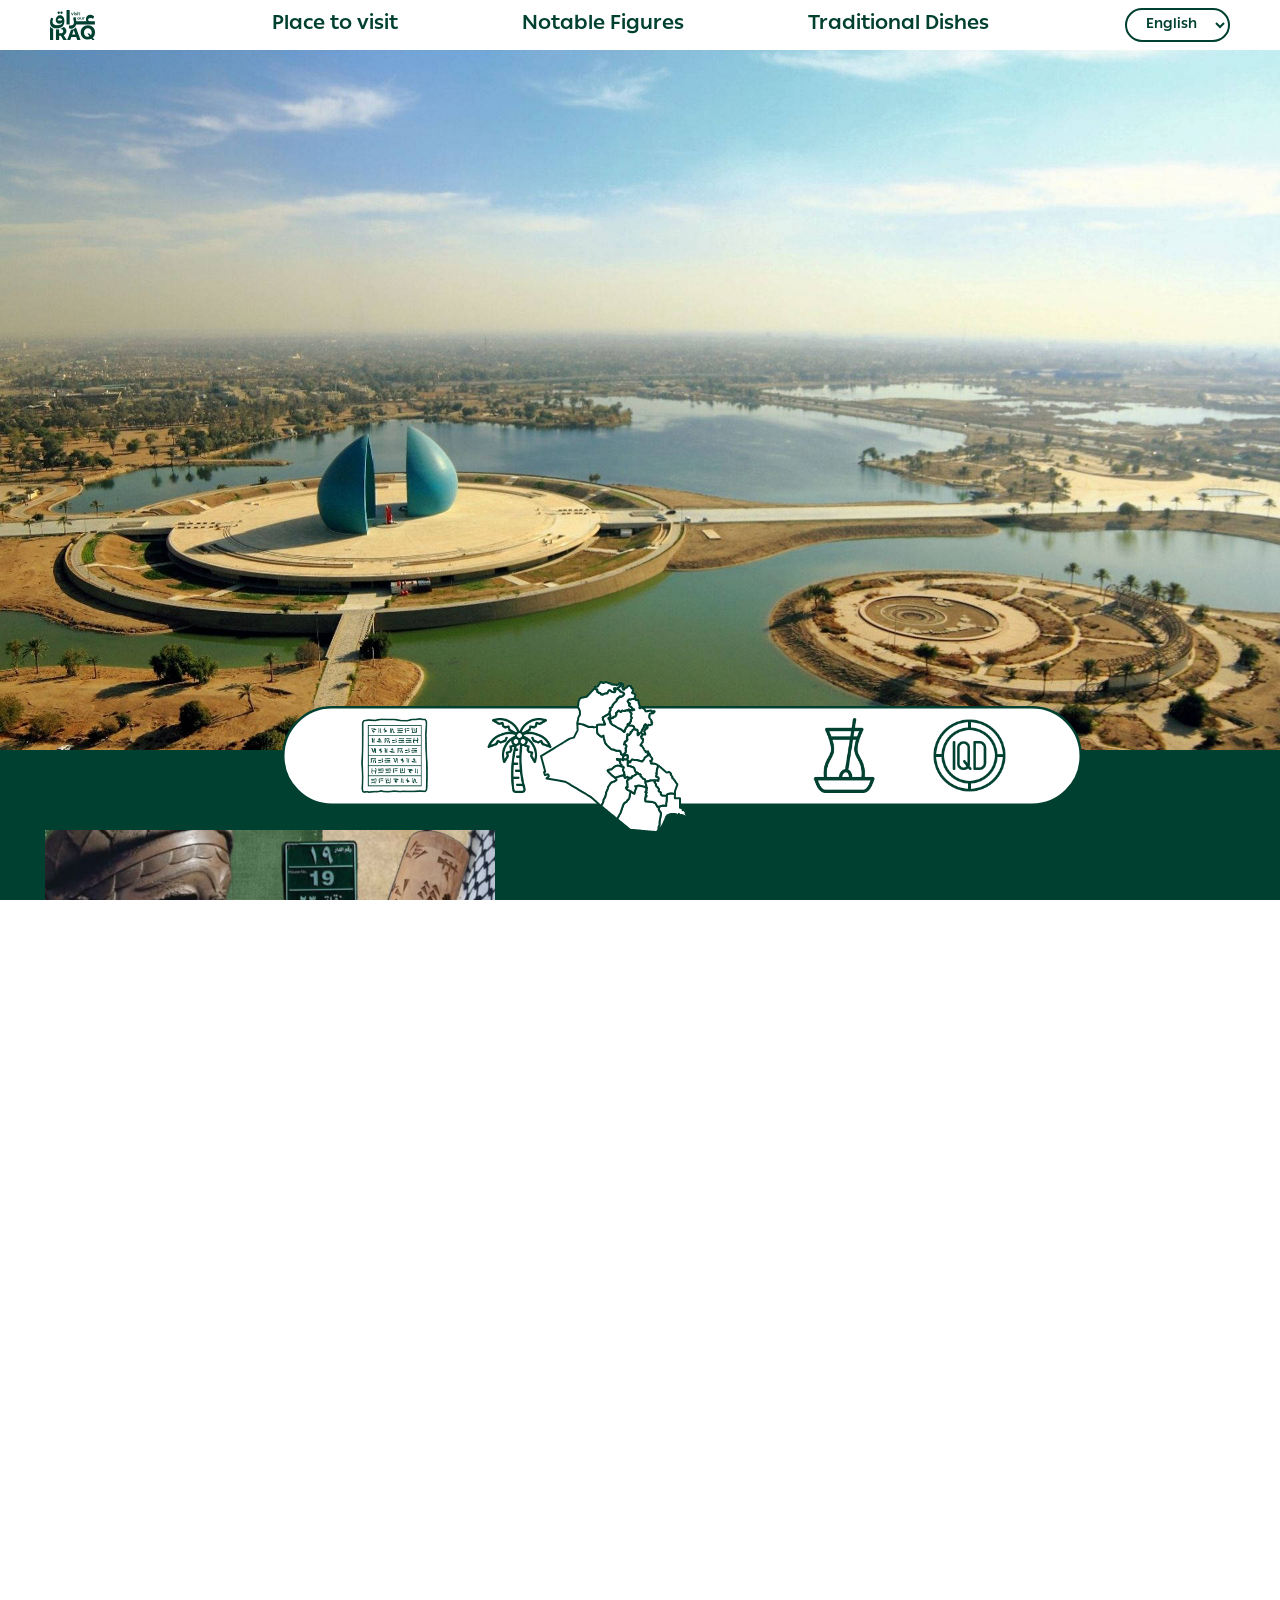
==== home/index.html @ 11cefa98 "finish figma project" ====
<!DOCTYPE html>
<html lang="en">
  <head>
    <meta charset="UTF-8">
    <meta http-equiv="X-UA-Compatible" content="IE-edge">
    <meta name="viewport" content="width=device-width, initial-scale=1.0">
    <title>Visit Iraq</title>
    <link rel="stylesheet" href="https://cdnjs.cloudflare.com/ajax/libs/font-awesome/6.4.2/css/all.min.css">
    <link rel="stylesheet" href="../menu/style/style.css">
    <link rel="stylesheet" href="../main/hfStyle.css">
    <style>
    header {
      background-color: #FFFFFF; 
    }
    header a {
      color: #004030;
    }
    header a:hover{
      color: #0c7259;
    }
    header #language-select {
      color: #004030;
      background-color: #FFFFFF;
      border-color: #004030;
    }
  </style>
  </head>
  <body>
    <main class="main">
      <div class="main-image">
        <img src="/Images/image1.png">
      </div>
      <div class="T-iraq">
        <svg width="800" height="100" viewBox="0 0 800 100" fill="none" xmlns="http://www.w3.org/2000/svg" xmlns:xlink="http://www.w3.org/1999/xlink">
        <rect x="1.25" y="1.25" width="797.5" height="97.5" rx="48.75" fill="white"/>
        <rect x="1.25" y="1.25" width="797.5" height="97.5" rx="48.75" stroke="#004030" stroke-width="2.5"/>
        <rect x="525" y="12" width="75" height="75" fill="url(#pattern0_1_134)"/>
        <rect x="650" y="12" width="75" height="75" fill="url(#pattern1_1_134)"/>
        <rect x="200" y="12" width="75" height="75" fill="url(#pattern2_1_134)"/>
        <rect x="75" y="12" width="75" height="75" fill="url(#pattern3_1_134)"/>
        <defs>
        <pattern id="pattern0_1_134" patternContentUnits="objectBoundingBox" width="1" height="1">
        <use xlink:href="#image0_1_134" transform="translate(0.09) scale(0.00195312)"/>
        </pattern>
        <pattern id="pattern1_1_134" patternContentUnits="objectBoundingBox" width="1" height="1">
        <use xlink:href="#image1_1_134" transform="translate(-0.0681818 -0.0681818) scale(0.00221946)"/>
        </pattern>
        <pattern id="pattern2_1_134" patternContentUnits="objectBoundingBox" width="1" height="1">
        <use xlink:href="#image2_1_134" transform="scale(0.00195312)"/>
        </pattern>
        <pattern id="pattern3_1_134" patternContentUnits="objectBoundingBox" width="1" height="1">
        <use xlink:href="#image3_1_134" transform="scale(0.00390625)"/>
        </pattern>
        <image id="image0_1_134" width="512" height="512" preserveAspectRatio="none" xlink:href="[data-uri]"/>
        <image id="image1_1_134" width="512" height="512" preserveAspectRatio="none" xlink:href="[data-uri]"/>
        <image id="image2_1_134" width="512" height="512" preserveAspectRatio="none" xlink:href="[data-uri]"/>
        <image id="image3_1_134" width="256" height="256" preserveAspectRatio="none" xlink:href="[data-uri]"/>
        </defs>
        </svg>
      </div>
      <div class="iraq-map">
        <svg width="150" height="152" viewBox="0 0 150 152" fill="none" xmlns="http://www.w3.org/2000/svg">
        <path d="M80.6521 2.17162L80.5862 2.43564L80.6356 2.53465L80.685 2.55115L80.718 2.58416L80.7509 2.66667L80.7674 2.69967L80.7839 2.71617L80.8168 2.73267L80.8498 2.74917L80.8827 2.78218L80.9321 2.79868L80.9486 2.84818V2.91419L80.8168 3.19472L80.7674 3.31023V3.39274V3.45875L80.7839 3.57426L80.8003 3.68977L80.8333 3.73927L80.8662 3.77228L80.9321 3.78878H81.0145L81.0474 3.80528L81.0803 3.83828L81.1133 4.0528V4.11881L81.0968 4.16831L80.9321 4.25082L80.7674 4.38284L80.6521 4.49835L80.4709 4.72937L80.4215 4.84488V4.91089L80.4874 5.0429L80.4545 5.10891L80.3721 5.15841L80.1909 5.24092L79.878 5.40594L79.7956 5.48845L79.565 5.80198L79.4992 5.90099L79.4168 5.9835L79.3015 6.066L79.0215 6.19802L78.9062 6.24752L78.8403 6.28053L78.8568 6.34653L78.8897 6.37954V6.42904L78.8239 6.46204L78.2639 6.69307L78.0003 6.84158L77.9015 6.92409L77.8521 7.0396L77.7862 7.23762L77.7368 7.33663L77.6544 7.40264L77.5391 7.43564L77.325 7.53465L77.0286 7.88118L76.5674 7.76567L76.1391 7.58416L75.085 7.40264L74.9203 7.35313L74.6403 7.20462L74.5744 7.18812L74.5085 7.17161L74.4591 7.18812L74.4097 7.23762L74.3438 7.30363L74.2944 7.36963L74.2285 7.51815L74.2121 7.58416V7.65016L74.1956 7.79868L74.1462 7.94719L74.0968 8.09571V8.16171V8.22772V8.29373L74.1462 8.37623V8.42574L74.1791 8.47524L74.2121 8.54125L74.3603 8.65676L74.4427 8.68977L74.525 8.72277H74.7391L74.8544 8.75577L74.9862 8.82178L75.2332 8.90429L75.3321 8.92079L75.4144 8.95379L75.4638 9.0198L75.4968 9.10231L75.5133 9.20132L75.5297 9.28382V9.38284L75.4968 9.46534L75.365 9.72937L75.2991 9.81188L75.2332 9.86138L75.1509 9.89439L75.1344 9.92739L75.1674 10.0429L75.1838 10.1089V10.1584V10.2079V10.2574L75.2003 10.3564V10.4059L75.2168 10.4719V10.571L75.2003 10.6865L75.1344 10.901L75.085 10.9505H75.0191L74.9697 10.9175L74.7227 10.835L74.5744 10.868L74.4756 10.9175L74.4262 10.9835L74.3932 11.0825V11.198L74.3768 11.2805L74.3438 11.363L74.2285 11.3795L74.0144 11.33L71.8403 10.736L71.3626 10.5049L71.0991 10.2574L70.6379 9.92739L70.4403 9.71287L70.1932 9.51485L69.9791 9.39934L69.4026 9.33333L69.1556 9.41584L68.9415 9.58085L68.8426 9.76237L68.3815 10.3234L67.9367 11.066L67.805 11.495L67.6567 11.8251L67.5909 12.1221L67.3767 12.2871L66.8662 12.5346L66.2567 12.6007L64.2967 12.8647L63.0614 13.5577L62.8802 13.5082L62.6661 13.5247L62.485 13.5577L62.3367 13.6568L62.2214 13.8878L62.0897 13.5908L62.0073 13.4752L61.9085 13.3762L61.6779 13.2607H61.5626L61.0355 13.5247H60.8708L60.772 13.3762L60.8049 13.2277L60.9532 13.1287L61.2826 12.9967L61.1508 12.8482L61.0355 12.8152L60.9202 12.7987L60.772 12.7327L60.5085 12.4851L60.0473 11.9736L59.9155 11.8746L59.7344 11.8416L59.6026 11.8746L59.5202 11.9571L59.4544 12.0396L59.372 12.0726H58.7461L58.4991 11.9406L58.3014 11.363L58.0379 11.1815L57.5767 10.934L57.2802 11.0495L57.1155 10.901L57.1814 10.703L57.5767 10.67L57.412 10.3564L57.2802 10.2244L57.2473 10.0429L57.3626 9.63036L57.1155 9.58085L57.099 9.26732L57.1649 8.88779V8.60726L56.8685 8.93729L56.6049 8.95379L56.3414 8.75577L55.7649 8.17821L55.5179 7.78218L55.3037 7.33663L55.2049 6.92409V6.64356L55.1061 6.42904L55.0073 6.24752L54.9084 6.0165L55.5673 5.93399L56.4402 5.65346L57.7249 5.43894L57.972 5.32343L58.0214 5.22442L58.2026 4.71287L60.0967 1.94059L60.1461 1.79208L60.1791 1.66007L60.1955 1.52805L60.2944 1.37954L60.3932 1.31353L61.1344 1H61.2661L61.4473 1.0165L61.5791 1.11551L61.6449 1.44554L61.7767 1.54455L63.0285 1.9571L63.6214 2.0396L64.2638 1.82508L64.6591 1.52805L65.2356 1.28053L65.8285 1.11551L66.3062 1.08251L66.5532 1.14852L68.5297 2.22112L68.645 2.25412L68.7603 2.27063L68.892 2.25412L69.0403 2.10561L69.172 2.0396L69.452 2.0066L69.6332 2.0396L70.0285 2.35313L70.2262 2.50165L70.8521 2.81518L71.5438 3.39274L71.7909 3.49175L71.9885 3.47525L72.3509 3.32673L72.5485 3.29373L72.7297 3.32673L72.8615 3.39274L73.125 3.60726L73.5203 3.75577L73.8827 3.80528L75.4144 3.70627L75.8097 3.73927L76.1721 3.82178L76.3203 3.93729L76.6333 4.25082L76.7486 4.31683L76.9462 4.26733L77.2097 3.9868L78.0168 3.83828L78.478 3.31023L78.9227 2.66667L79.4662 2.18812L80.158 2.07261L80.6521 2.17162Z" fill="white" stroke="#004030" stroke-width="2" stroke-linecap="round" stroke-linejoin="round"/>
        <path d="M80.6521 2.17145L80.9486 2.20445L82.398 2.81501L82.7274 3.04604L82.9745 3.29356L83.1557 3.62359L83.2874 4.05263L83.3533 4.46518L83.3698 4.7127L83.3533 4.89422L83.238 5.10874L83.0898 5.17475L82.9086 5.20775L82.711 5.32326L82.4639 5.65329L82.3321 6.03283V6.44537L82.4474 6.82491L83.0404 8.21105L83.1392 8.40907L83.271 8.52458L83.8969 8.67309L84.0945 8.65659L84.2263 8.52458L84.3745 8.21105L84.6051 7.79851L84.6545 7.50148L84.7863 7.30346L86.0545 6.87441L86.4498 6.65989L86.8286 6.36286L87.191 5.90082L87.7345 5.38927L88.311 4.96022L88.8051 4.7292L89.0851 4.7127L90.6663 4.94372L90.9628 5.09224L91.1439 5.42227L90.9463 5.96682V6.14834L91.0616 6.47837L91.1439 6.61039L91.2592 6.65989L91.3745 6.6929L91.4734 6.7754L91.5392 6.89092L91.6216 7.18795L91.6875 7.27045L91.8192 7.30346L92.1157 7.22095L92.264 7.20445L92.3628 7.27045L92.544 7.45197L92.8734 7.63349L92.9722 7.79851L92.9392 7.99653L92.7745 8.21105L92.6922 8.7061L92.7745 9.05263L92.9228 9.34966L92.9887 9.7787L92.9063 10.2242L92.7087 10.5708L92.1651 11.2308L92.0004 11.6929L92.1322 12.0229L92.4287 12.2209L92.8239 12.3035L93.2851 12.287L93.4993 12.32L93.6969 12.485L93.8287 12.65L93.9769 12.7655L94.1581 12.815L94.3557 12.8315L94.6028 12.9635L94.8334 13.2605L95.1957 13.9371L95.3604 14.3497L95.3275 14.6962L95.031 15.3728L94.8828 16.0163L94.8663 16.4124L94.8169 16.4454L94.6357 16.5279L94.5698 16.5774L94.5369 16.8744L94.751 17.1549L94.8004 17.2044L94.751 17.386L94.6687 17.5675L94.4545 17.881L94.2898 17.9965L94.0757 18.079L93.5487 18.046L92.9063 17.881H92.6098L92.2804 17.9635L91.4898 18.3596L90.831 18.5246L90.1557 18.6401L89.711 18.5081L89.4639 18.4751L89.151 18.5741L88.6898 18.9371L88.4098 19.2671L88.2451 19.5147L87.7345 19.9602V20.3563L87.8169 20.5708L88.6898 21.9074L88.8381 21.7259L88.9369 21.6599H89.0851L89.2333 21.7919L89.991 22.716L90.0734 22.848L90.1228 23.013L89.9745 23.1615L89.6286 23.3265L89.5133 23.4256L89.431 23.5741L89.3486 23.6896L89.2333 23.8216L88.9039 24.0691L88.9698 24.3166L89.0522 24.4817L90.5675 25.5708L90.9134 25.7193L91.0945 25.8348L91.2263 25.9503L92.3298 27.2869L92.8075 27.7325L93.1863 27.9965L94.2075 28.5081L94.3063 28.6236L94.3228 28.6896V28.7391V28.7721L94.2898 28.8216L94.2569 28.9371L94.2404 28.9866L94.1416 29.0526L94.0263 29.1021L93.8781 29.1186H93.5322L93.384 29.0691L93.3016 29.0196L93.2687 28.9866L93.2357 28.9536L93.2028 28.9371L93.1369 28.8546L93.0875 28.8216H93.0216L92.8569 28.8381L92.8075 28.8216L92.7087 28.7886H92.6592L92.544 28.8051L92.4945 28.8381L92.4781 28.8876L92.6428 29.1846L92.6592 29.2341L92.5769 29.3496L92.3463 29.4322L92.1981 29.5807L92.1651 29.5972L92.1157 29.5642L92.0828 29.4652V29.1846L92.0498 29.1351L92.0004 29.1021L91.951 29.0856H91.9016L91.8357 29.1351L91.7863 29.2011L91.7698 29.2506L91.7534 29.3826L91.7369 29.4487L91.6875 29.4817H91.6216L91.5063 29.3826L91.4404 29.3001L91.3745 29.2176L91.3087 29.2011L91.2263 29.1846L91.0945 29.2341L91.0122 29.2836L90.9298 29.3166H90.8475L90.7651 29.2341L90.6828 29.1186L90.6004 29.0856H90.4851L90.1228 29.2011L90.0404 29.2176L89.9581 29.2011L89.9086 29.1186V29.0691V29.0196V28.9701L89.8757 28.9371L89.8263 28.9041H89.7769L89.5957 29.0031H89.5463L89.4804 28.9536L89.4475 28.8876L89.3816 28.8546H89.3322L89.0522 28.9701L88.9698 28.8216V28.6401L88.9204 28.5741L88.871 28.5576L88.7063 28.6401L88.6404 28.6896L88.591 28.7556L88.5416 28.9041L88.4922 28.9866L88.3604 29.0856L88.278 29.1846L88.2122 29.2671L88.1298 29.3496L88.0804 29.3331L87.9157 29.2341L87.8498 29.2506L87.8004 29.3001L87.7839 29.3496L87.8004 29.4157L87.8169 29.4817L87.8333 29.5312L87.8004 29.6302H87.751L87.6851 29.5972L87.6028 29.4487L87.5369 29.3826L87.4216 29.3496L87.3392 29.3826L87.2075 29.4487L87.1416 29.4652L87.0922 29.4322L87.0428 29.3826L86.7133 29.2836L86.4004 29.4652H86.2686L86.071 29.4322L85.9722 29.4487L85.8898 29.5147L85.8239 29.5807L85.7416 29.6302L85.4616 29.7457L85.4122 29.7787L85.3298 29.9437L85.2804 29.9602L85.231 29.9437L85.1651 29.9107L84.9345 29.8777L84.8357 29.8447L84.6545 29.7457H84.6051L84.5227 29.8777L84.4404 29.9437L84.2263 30.0592L84.078 30.1087H83.9463L83.8639 30.0922L83.5839 29.9437L83.2545 29.8777L82.431 29.7292L82.1674 29.7787L81.8215 29.9107L81.6074 30.5048L81.4757 30.7688L81.3439 30.8678L81.0145 30.9173L80.4545 30.9503L78.8733 29.7952L78.5274 29.6797L78.2968 29.7127L78.1486 30.1252L77.0615 31.3133L76.1392 32.0889L76.0403 32.2539L76.0568 32.3694L76.1556 32.452L76.4851 32.8315L76.5674 32.9965L76.6333 33.178V33.376L76.5015 33.5411L76.3039 33.7226L76.0733 34.0196L75.9745 34.2341L75.8921 34.6962L75.7274 35.2407L75.5792 35.4388L75.4309 35.5048L75.1015 35.5378L74.6074 35.8348L74.1133 35.8843L73.7839 35.8678L73.5697 35.9668L73.4215 36.1648L73.2568 36.6929L73.125 36.9239L72.878 37.0559L72.5815 37.1054L71.9391 37.1384L71.7086 37.2044L71.4121 37.4685L71.2639 37.5015H71.0991L70.7862 37.4189L70.638 37.3364L69.9627 36.9074L70.078 36.8744L70.1274 36.8579L70.1603 36.8084L70.1768 36.7094L70.1933 36.4784L70.2591 36.2308L70.2756 36.1153V35.9338L70.2097 34.4982L70.1603 34.2176L70.045 34.0031L69.9462 33.9041L69.8803 33.8546L69.798 33.8381L69.7321 33.8051L69.6991 33.7556L69.6827 33.6896L69.7156 33.5741L69.7486 33.4256L69.6827 33.1945L69.6168 33.013L69.5344 32.8975L69.4685 32.815L69.4356 32.7655L69.4191 32.6995L69.4685 32.584L69.5015 32.5015L69.6003 31.9899L69.3533 31.4124L69.3368 31.2968L69.3203 31.1483L69.3862 30.9338L69.7156 30.1747L69.7815 30.0592L69.8803 30.0097H69.9791L70.0944 29.9767L70.2097 29.8612L70.3744 29.4982L70.5062 28.211V27.8645L70.4568 27.7325L70.2591 27.716L70.0121 27.683L69.8474 27.518L69.765 27.0559L69.8803 26.8579L71.8403 26.0493L72.005 25.8843L72.2027 25.5708L72.2521 25.4718L72.2686 25.3893L72.2521 25.0097V24.8942L72.285 24.7292L72.6144 24.1351L72.6474 24.0031L72.6803 23.8711L72.7627 23.7061L72.8121 23.6566L72.9439 23.6401L73.2239 23.4091L73.405 23.046L73.4874 22.8315L73.5697 22.716L74.0309 22.2704L74.1792 22.0889L74.3439 21.7919L74.4756 21.6269L74.5909 21.5114L74.9203 21.3629L75.1345 21.1153L75.2662 21.0493L75.5298 20.8678L75.7768 20.6533L76.4027 19.8942L76.6662 19.4487L76.7815 19.0691L76.7651 18.8051L76.7321 18.6236L76.6662 18.4586L76.6827 18.3926L76.7156 18.3431L76.7815 18.3266L76.9462 18.3596H77.0451L77.1604 18.3266L77.2756 18.2605L77.4239 18.145L77.4733 18.0625L77.4898 17.9635V17.881V17.815L77.4568 17.749L77.4239 17.683L77.3909 17.6005V17.419L77.4239 17.3365L77.4898 17.3035L77.8686 17.353L77.9674 17.3365L78.0992 17.2869L78.1651 17.1879L78.198 17.0724L78.1815 16.8414L78.198 16.7094L78.2474 16.6599L78.2804 16.6434L78.3298 16.6929L78.3792 16.7424L78.4286 16.8084L78.4945 16.8249L78.5933 16.7919L78.8074 16.6434L78.9062 16.4949L79.0545 16.3794L79.1204 16.2803L79.1533 16.2143L79.2192 16.0493L79.598 15.6203L79.7298 15.5048L79.8121 15.4718L79.8451 15.5048L79.8945 15.5213L79.9604 15.5048L79.9768 15.4718L79.9274 15.3728L79.911 15.3068V15.2077L79.9439 15.1747L79.9768 15.1912L80.0098 15.2407L80.0263 15.3068L80.0427 15.3563L80.0921 15.4058L80.158 15.4388L80.2239 15.4553L80.2898 15.4388L80.3721 15.4223L80.4545 15.4058H80.5204L80.5533 15.4223V15.4718L80.5368 15.5378L80.5039 15.6038L80.4874 15.6698L80.5039 15.7523L80.5533 15.8018L80.6521 15.8348L80.7015 15.8018L80.718 15.7358L80.7345 15.6698L80.751 15.5708L80.7839 15.5213L80.8498 15.5048H80.8992H80.9486L81.1133 15.4388L81.1792 15.4058H81.2616L81.3439 15.4388L81.4098 15.4718L81.4263 15.5048V15.5543L81.4427 15.6038L81.4921 15.6368L81.6568 15.6038L81.8545 15.4388L82.1016 15.2737L82.5133 14.9107L82.6286 14.8282L82.8921 14.7457L83.1227 14.3662L83.551 13.9866L84.0945 13.2605L84.1604 13.0955L84.1769 13.013L84.1604 12.9305L84.1274 12.881L84.0945 12.848H84.0616L84.0286 12.8645L83.9957 12.8975L83.9627 12.914L83.9133 12.8975L83.831 12.683L83.7816 12.5345L83.6169 12.386V12.287L83.6004 12.1384L83.5674 12.0559L83.4851 11.9734L83.3533 11.9074L83.1063 11.6929L81.6898 11.0823L81.5745 10.9998L81.5086 10.9173L81.4592 10.8183L81.3933 10.7688L81.3439 10.7523L80.8827 10.7028L80.751 10.6698L80.6851 10.6863L80.6192 10.7028L80.5039 10.7193L80.438 10.6698L80.3227 10.4718L80.3062 10.4223L80.3227 10.3728L80.3392 10.2903V10.2077L80.2404 10.0592L80.1745 10.0097L80.1086 9.99322H80.0592L79.8121 10.0097L79.7792 9.97672V9.94372L79.8121 9.91072L79.878 9.89422L79.911 9.86121L79.9274 9.81171L79.8615 9.69619L79.8121 9.59719L79.7957 9.51468L79.7133 9.39917L79.631 9.31666L79.4333 9.21765L79.2192 9.05263L78.9227 8.87111L78.5933 8.54108L78.5109 8.47507L78.4286 8.45857L78.3298 8.47507L77.9839 8.39257L77.0286 7.88101L77.3251 7.53448L77.5392 7.43547L77.6545 7.40247L77.7368 7.33646L77.7862 7.23745L77.8521 7.03943L77.9015 6.92392L78.0004 6.84141L78.2639 6.6929L78.8239 6.46187L78.8898 6.42887V6.37937L78.8568 6.34636L78.8404 6.28036L78.9062 6.24735L79.0215 6.19785L79.3015 6.06583L79.4168 5.98333L79.4992 5.90082L79.5651 5.80181L79.7957 5.48828L79.878 5.40577L80.191 5.24075L80.3721 5.15824L80.4545 5.10874L80.4874 5.04273L80.4215 4.91072V4.84471L80.471 4.7292L80.6521 4.49818L80.7674 4.38267L80.9321 4.25065L81.0968 4.16815L81.1133 4.11864V4.05263L81.0804 3.83811L81.0474 3.80511L81.0145 3.78861H80.9321L80.8663 3.77211L80.8333 3.7391L80.8004 3.6896L80.7839 3.57409L80.7674 3.45858V3.39257V3.31006L80.8168 3.19455L80.9486 2.91402V2.84802L80.9321 2.79851L80.8827 2.78201L80.8498 2.74901L80.8168 2.7325L80.7839 2.716L80.7674 2.6995L80.751 2.6665L80.718 2.58399L80.6851 2.55099L80.6357 2.53448L80.5862 2.43547L80.6521 2.17145Z" fill="white" stroke="#004030" stroke-width="2" stroke-linecap="round" stroke-linejoin="round"/>
        <path d="M118.156 149.96V149.944L118.238 149.515L118.568 146.033L118.683 145.587L118.864 145.191L119.424 144.218L119.473 143.772L119.49 141.561L119.688 139.812L120.906 133.228V132.733L120.873 132.271L120.775 131.924L120.643 131.594L119.16 129.432L118.979 129.003L118.848 128.508L118.6 126.891L118.353 125.802L123.262 124.449L123.542 124.465L125.633 124.845L126.078 124.762L126.177 124.267L126.095 122.997L126.111 122.601L126.21 122.106L126.589 120.109L126.786 116.462L126.655 114.993L126.819 113.921L127.099 113.475L127.412 113.211L127.923 112.964L130.015 112.419L130.69 112.37L132.848 112.584L134.923 113.112H134.939L134.873 117.37H139.815L139.979 117.469L140.029 117.7L139.979 126.148L139.996 126.676L141.594 126.908L141.758 126.974L141.923 127.073L142.17 127.337L142.368 127.683L142.499 128.063L142.615 128.838L142.697 129.003L142.812 129.135L142.977 129.201L143.158 129.234L143.339 129.218L143.883 129.135H144.081L144.262 129.201L144.394 129.317L144.706 129.828L145.184 130.389L145.777 130.934L145.876 131.066L145.942 131.247L145.975 131.445L145.942 131.627L145.826 131.775L145.678 131.908L145.563 132.056L145.53 132.238L145.563 132.37L145.744 132.766L146.057 133.112L146.139 133.294L146.172 133.327L146.452 134.185L146.485 134.416L146.617 134.746L146.683 134.861L146.782 134.96L146.996 135.125L147.21 135.274L147.688 135.406L147.786 135.455V135.538H148.149L148.215 135.703L148.034 135.917L147.638 136.016L145.991 135.851L144.838 135.455L144.311 135.043L143.784 134.878L142.944 134.35L142.285 134.119L141.594 133.987H140.951L140.375 134.135L139.337 134.713L139.222 134.251L139.172 133.723L139.074 133.244L138.826 132.914L139.008 133.475L139.024 133.69L138.991 133.921L138.925 134.135L138.909 134.317L139.024 134.465V134.878L135.763 133.228L134.89 133.063H131.003L130.146 133.178L127.725 134.185L126.935 134.713L126.424 135.455L125.139 138.739L124.579 139.779L124.513 140.026L124.448 140.538L124.415 140.719L124.118 141.363L122.998 143.244L122.553 144.416L122.323 144.762L121.368 145.818L120.412 147.419L118.156 149.96Z" fill="white" stroke="#004030" stroke-width="2" stroke-linecap="round" stroke-linejoin="round"/>
        <path d="M76.979 138.013L77.1602 137.683L80.4708 131.875L83.172 124.036L83.7155 122.964L84.3249 122.155L84.572 121.924L85.3132 121.38L86.219 120.984L86.3179 120.917L87.059 119.762L87.6355 119.069L88.3438 118.442L89.052 117.155L89.4144 116.314L90.5508 110.109L93.1203 112.007L94.3391 112.65L94.652 110.818L95.5909 108.228L96.0685 107.304L96.2991 106.677L96.3156 106.413L95.9861 106.248L95.8873 106.083L95.8214 105.868L95.7226 105.719L95.6238 105.653L95.3603 105.554L95.212 105.472L95.0308 105.29L95.3932 105.257L97.8144 104.663L97.9791 104.399L99.0497 104.432L102.723 105.158L105.391 106.033H106.033L106.363 105.918L106.478 105.785L106.956 106.33L107.038 106.594L107.021 106.677V106.924L107.038 107.172L107.021 107.287L106.989 107.386L106.939 107.403L106.873 107.386L106.725 107.271L106.643 107.221L106.56 107.188L106.461 107.254L106.396 107.386L106.297 107.766V107.931L106.363 108.03L106.429 108.063L106.527 108.079L106.61 108.195L106.692 108.409L106.791 108.937L106.807 109.185L106.758 109.383L105.72 110.686L105.556 111.017L105.589 111.264L106.017 111.33L106.84 111.363L105.984 113.426L105.803 113.987L105.852 114.185L106.132 114.3L106.198 114.366L106.379 114.498L106.494 114.564L106.577 114.614L106.626 114.779L106.61 115.092L106.527 115.637L106.429 115.818L106.231 115.851L105.934 115.736L105.704 115.769L105.589 116L105.523 116.446L105.44 116.776L105.374 117.304L105.292 117.683L105.49 120.142L112.885 121.099L115.29 121.957L116.673 124.251L117.299 125.538L117.464 125.769L117.662 125.917H117.859L118.353 125.802L118.6 126.891L118.847 128.508L118.979 129.003L119.16 129.432L120.643 131.594L120.774 131.924L120.873 132.271L120.906 132.733V133.228L119.687 139.812L119.49 141.561L119.473 143.772L119.424 144.218L118.864 145.191L118.683 145.587L118.567 146.033L118.238 149.515L118.156 149.944V149.96L117.727 150.439L117.052 150.587L116.41 150.719L116.146 150.785L115.751 150.868L115.092 151L113.494 150.868L112.358 150.752L111.205 150.653L110.069 150.554L108.916 150.439L107.384 150.307L105.836 150.175L104.287 150.026L102.756 149.894L101.207 149.746L99.6591 149.614L98.1273 149.465L96.5791 149.333L95.3767 149.218L94.1908 149.102L92.9885 149.003L91.7861 148.888L90.4191 148.772L90.3202 148.723L90.2214 148.69L90.1226 148.657L90.0238 148.607L88.8708 147.683L87.4379 146.512L86.0049 145.356L84.572 144.185L83.139 143.03L81.4096 141.627L79.6967 140.224L77.9672 138.822L76.979 138.013Z" fill="white" stroke="#004030" stroke-width="2" stroke-linecap="round" stroke-linejoin="round"/>
        <path d="M94.8005 17.2045L95.0476 17.4025L95.2452 17.6171V17.8811L95.3441 18.0296L95.4758 18.1616L95.5911 18.3431L95.6735 18.5907L95.6899 18.7722L95.7558 18.9372L95.9205 19.1352L96.3323 19.3332L96.777 19.3002L97.617 18.9537L97.9958 18.9867L98.2594 19.3167L98.4241 19.7953L98.49 20.2243L98.5229 21.0329L98.6382 21.3629L98.9182 21.726L98.5559 21.957L98.6382 22.188L98.9182 22.4025L99.1323 22.6171L99.2147 22.9801L99.1653 23.8382L99.2476 24.2342L99.7088 24.8448L99.9064 25.2243L99.8406 25.5874L99.6594 25.8844L99.4782 26.2639L99.3794 26.66L99.4782 26.957H99.4947L99.7582 27.2375L100.071 27.287L100.401 27.1715L100.714 26.957L100.977 26.8745L101.488 26.627H101.883L102.212 26.7425L102.789 26.957L103.349 27.4851L103.546 27.6006L103.942 27.6831L104.403 28.0956L105.095 29.0857L105.474 30.0428L105.655 30.2903L105.935 30.3728L106.495 30.1913L106.676 30.2243L106.906 30.3893L107.219 30.3728L107.516 30.2243L107.878 29.9108L108.026 29.9273L108.191 29.9768L108.339 29.9933L108.834 29.8283L109.789 29.8613L110.085 29.7623L110.382 29.5973L110.612 29.4983L110.859 29.5148L111.337 29.6963L111.436 29.7128L111.518 29.7788L111.584 30.1583L111.65 30.2738L111.749 30.3893L111.864 30.4883L112.177 30.6204L112.49 30.6039L113.132 30.4718L113.412 30.3563L113.676 30.1748L113.939 30.0428L114.269 30.0758L114.516 30.2573L114.631 30.5049L114.598 30.8019L114.417 31.0989L114.187 31.3134L113.725 31.6105L113.528 31.9075L113.281 32.1385L112.968 32.1715L112.391 32.1385L111.634 32.5511L111.321 32.6171L110.266 32.5841L109.954 32.6996L109.772 32.8976L109.641 33.1946L109.591 33.5247V33.8382L109.739 34.5478L109.69 34.7953L109.245 34.6633H109.163L109.097 34.6798L109.229 35.0593L109.394 35.4058L109.459 35.4883L109.476 35.5544L109.459 35.6369L109.394 35.7029L109.278 35.8019L109.196 35.9174L109.163 36.0659V36.2474L109.361 36.7755L110.332 38.3266L111.156 39.0692L111.518 39.4982L111.634 40.0428L111.601 40.1088L111.518 40.2903L111.337 40.5213L111.189 40.7524L111.238 41.0494L111.452 41.1979L112.029 41.1814L112.259 41.3794L112.194 41.858L111.881 42.419L111.666 42.9471L111.979 43.3101L111.864 43.5246L111.699 43.6237L111.518 43.6567L111.139 43.7887L110.859 43.7062L110.711 43.7227L110.299 43.9702L110.085 44.1847L109.855 44.2507L109.394 44.0527L109.196 44.0692L109.048 44.0032L108.735 43.7887L108.504 43.7062L108.405 43.7557L108.191 44.1022L108.175 44.1847L108.224 44.4157L108.191 44.4982L108.109 44.5477L107.895 44.5643L107.796 44.5973L107.631 44.7623L107.565 44.9768L107.549 45.2243L107.598 45.4718L107.73 45.9504L107.697 46.2969L107.565 46.627L107.45 47.0725L107.219 47.386L106.824 47.2375L106.643 47.155L106.544 46.9405L106.396 45.2573L106.429 45.1253L106.462 45.0923L106.495 45.1088L106.61 45.0923L106.676 45.1088L106.742 45.1253L106.808 45.1418H106.874L106.939 45.1253L107.005 45.0923L107.055 45.0758L106.89 44.8118L105.852 43.7062L105.77 43.5742L105.704 43.5081L105.589 43.3926L105.49 43.3431H105.391L105.309 43.3926L105.177 43.5411L105.144 43.6402V43.7557L105.078 43.8547L104.996 43.9702L104.831 44.1682L104.765 44.2837L104.699 44.4322L104.65 44.4982L104.535 44.5643L104.502 44.5808L104.452 44.6303L104.419 44.6468L104.386 44.6303V44.5973V44.5477L104.37 44.4982L104.337 44.4652L104.288 44.4817L104.238 44.5477L104.139 44.7128L104.106 44.8118L104.123 44.9603L104.156 45.0098H104.189L104.238 44.9933L104.271 44.9768L104.304 45.0098L104.288 45.0758L104.222 45.2078L104.09 45.2903L104.024 45.3728L103.975 45.6204L103.826 45.7524L103.859 45.8679L103.909 45.8844L104.057 45.9009H104.106L104.156 45.9339L104.172 45.9669V45.9999V46.0494V46.0989L104.139 46.2144L104.057 46.3794L103.711 46.9405L103.596 47.1055L103.201 47.4685H103.151L103.102 47.452L103.052 47.4685L103.019 47.5015L103.003 47.6006L102.986 47.6831L102.921 47.7986L102.772 47.9636L102.657 48.2441L102.608 48.4586L102.476 48.8052L102.459 48.8712L102.426 48.9372L102.328 48.9702L102.262 49.0362L102.196 49.1352L101.998 49.6468L101.834 49.9438L101.768 50.0758L101.735 50.1748V50.2408L101.718 50.3068V50.3728V50.4388L101.735 50.4883L101.751 50.5378L101.735 50.5873L101.702 50.7194L101.669 50.8184L101.488 51.1154L101.438 51.2804V51.3464L101.422 51.3794L101.356 51.4784L101.241 51.5774L100.961 51.726L100.812 51.792L100.681 51.825H100.582L100.434 51.858H100.384H100.269L100.071 52.023L98.4241 54.0032L97.93 54.3002L97.897 54.0197L97.8641 53.9372L97.8311 53.8712H97.7653H97.7158L97.6664 53.8547L97.5511 53.8217L97.5017 53.7887L97.4688 53.7062V53.6236L97.5676 53.4256L97.617 53.3101L97.6335 53.1946L97.65 53.0956L97.6335 53.0131L97.5347 52.7326L97.5182 52.6171V52.518L97.5347 52.4355L97.5841 52.353L97.7817 52.122L97.8476 52.023L97.8805 51.9405V51.8745L97.7158 51.3959L97.617 50.9834V50.8514L97.6005 50.7689L97.617 50.6864V50.5708L97.5511 50.1583L97.5017 49.5147L97.4523 49.3332L97.337 49.1517L97.2217 49.0032L97.0076 48.8217L96.8594 48.7392L96.6782 48.6897L96.3488 48.6402L96.1841 48.6567L96.0523 48.7062L95.6899 48.9042L95.6076 48.9372L95.5088 48.9207L95.4099 48.8382L95.2617 48.6402L94.9488 48.3266L94.1582 47.7986L94.1088 46.4949L94.1582 46.2474L94.1746 46.1649L94.1582 46.0989L94.1252 46.0164L93.9441 45.7854L92.6429 44.8778L92.0829 44.7788L90.4358 44.7128L90.1723 44.7953L89.8429 44.7128L89.5958 44.5973L88.0805 42.9801L88.7393 42.419L89.9087 42.056L90.0735 41.891L90.1229 41.7425L90.0076 41.4784L89.9911 41.3464V41.1979L90.057 41.0164L90.2052 40.7854L90.3864 40.6699L90.5346 40.5874L90.6499 40.5544L90.6993 40.4718L90.7323 40.3563L90.7817 40.1088L90.9464 39.7128L91.0123 39.4322L90.9464 39.1517L90.8476 38.8382L90.8146 38.5742L90.9299 38.2111L91.4735 37.4685L91.6217 37.155L91.704 36.891L91.6876 36.6765L91.4076 36.2804L91.0782 35.9174L90.9793 35.7359L90.9464 35.5544L90.9958 35.0098L91.0452 34.3497L91.0946 34.1352L91.1276 33.6567L91.1935 33.4586L91.457 33.0131L91.4405 32.6996L91.3088 32.32L90.617 31.7095L90.2711 31.2309L89.8923 30.8184L89.0523 28.9702L89.3323 28.8547H89.3817L89.4476 28.8877L89.4805 28.9537L89.5464 29.0032H89.5958L89.777 28.9042H89.8264L89.8758 28.9372L89.9087 28.9702V29.0197V29.0692V29.1187L89.9582 29.2012L90.0405 29.2177L90.1229 29.2012L90.4852 29.0857H90.6005L90.6829 29.1187L90.7652 29.2342L90.8476 29.3167H90.9299L91.0123 29.2837L91.0946 29.2342L91.2264 29.1847L91.3088 29.2012L91.3746 29.2177L91.4405 29.3002L91.5064 29.3827L91.6217 29.4818H91.6876L91.737 29.4487L91.7535 29.3827L91.7699 29.2507L91.7864 29.2012L91.8358 29.1352L91.9017 29.0857H91.9511L92.0005 29.1022L92.0499 29.1352L92.0829 29.1847V29.4652L92.1158 29.5643L92.1652 29.5973L92.1982 29.5808L92.3464 29.4322L92.577 29.3497L92.6593 29.2342L92.6429 29.1847L92.4782 28.8877L92.4946 28.8382L92.5441 28.8052L92.6593 28.7887H92.7088L92.8076 28.8217L92.857 28.8382L93.0217 28.8217H93.0876L93.137 28.8547L93.2029 28.9372L93.2358 28.9537L93.2688 28.9867L93.3017 29.0197L93.3841 29.0692L93.5323 29.1187H93.8782L94.0264 29.1022L94.1417 29.0527L94.2405 28.9867L94.257 28.9372L94.2899 28.8217L94.3229 28.7722V28.7392V28.6897L94.3064 28.6237L94.2076 28.5082L93.1864 27.9966L92.8076 27.7326L92.3299 27.287L91.2264 25.9504L91.0946 25.8349L90.9135 25.7194L90.5676 25.5709L89.0523 24.4818L88.9699 24.3167L88.904 24.0692L89.2334 23.8217L89.3487 23.6897L89.4311 23.5742L89.5134 23.4256L89.6287 23.3266L89.9746 23.1616L90.1229 23.0131L90.0735 22.8481L89.9911 22.7161L89.2334 21.792L89.0852 21.66H88.937L88.8382 21.726L88.6899 21.9075L87.817 20.5709L87.7346 20.3563V19.9603L88.2452 19.5148L88.4099 19.2672L88.6899 18.9372L89.1511 18.5742L89.464 18.4752L89.7111 18.5082L90.1558 18.6402L90.8311 18.5247L91.4899 18.3596L92.2805 17.9636L92.6099 17.8811H92.9064L93.5488 18.0461L94.0758 18.0791L94.2899 17.9966L94.4546 17.8811L94.6688 17.5676L94.7511 17.386L94.8005 17.2045Z" fill="white" stroke="#004030" stroke-width="2" stroke-linecap="round" stroke-linejoin="round"/>
        <path d="M106.643 47.1551L106.379 47.0066L106.017 47.0231L105.918 47.3696L105.951 47.8316L105.885 48.2937L105.457 48.5742L105.029 48.6237L104.848 48.7062L104.699 48.9208L104.65 49.1353L104.683 49.4983L104.633 49.7128L104.222 50.1914L104.106 50.4884L104.321 50.7524L104.452 50.8184L104.584 50.9175L104.699 51.066L104.749 51.2145L104.798 51.396L104.864 51.5115L104.946 51.6105L105.012 51.726L105.062 52.0726V52.4191L105.111 52.7326L105.276 52.9637L105.325 53.0957V53.2937L105.276 53.4752L105.226 53.5907L105.128 53.6237L104.798 53.5082L103.761 53.4257L103.299 53.3102L102.789 53.0297L102.196 52.8646L102.13 53.3597L102.262 54.1023L102.245 54.6468L102.163 54.7953L102.081 54.9274L101.982 55.0429L101.883 55.1419L101.092 55.3069L100.944 55.5544L101.405 57.0561L101.603 57.4521L101.883 57.6666L102.179 57.4191H102.509L102.822 57.6171L103.052 57.9802L103.135 58.3927L103.102 58.8382L102.904 59.7128L102.822 59.8778L102.624 60.2244L102.591 60.3894L102.657 60.6039L102.772 60.7524L102.855 60.9175V61.1155L102.706 61.33L102.097 61.825L101.883 62.0561L101.504 62.3861L101.339 62.7821L101.208 63.2442L100.977 63.7557L100.862 63.8877L100.713 63.9868L100.384 64.1353L100.697 64.5808L101.043 64.7623L101.438 64.7953L101.883 64.7293H101.916L101.949 64.7458L101.965 64.7623L103.316 67.2211L103.513 67.4356L103.744 67.6336L103.942 67.8481L104.057 68.1617L104.123 68.5247L104.222 68.8382L104.37 69.1353L104.568 69.4323L104.798 69.6633L105.506 70.1749L105.572 70.3069L105.622 70.4389L105.605 71.0825L105.721 71.2145L105.984 71.1485L106.231 70.9835L106.659 70.5544L106.939 70.4389H107.664L107.993 70.3564L107.928 70.9009L108.208 71.1815L108.521 71.396L108.619 71.792L108.438 72.0726L107.73 72.5181L107.499 72.8151L107.746 73.0462L108.191 73.1452L108.652 73.0957L108.932 72.8151L108.998 72.7821L109.081 72.7656L109.163 72.7821L109.179 72.7986L108.916 73.0792L108.685 73.4917L108.619 73.6072L108.455 74.2508L108.339 74.3828L108.175 74.5148L107.829 74.7293L107.648 74.8118L107.516 74.8448H107.433L107.335 74.8778L107.219 74.9273L106.511 75.4554L106.363 75.6534L106.231 75.7689L106.05 75.8844L105.819 75.9835L105.753 76L105.704 75.9835L105.638 75.9505L105.572 75.9339L105.506 75.9669L105.424 76.066L105.259 76.3135L104.732 76.957L104.584 77.1551L104.485 77.3531L104.419 77.6006L104.288 77.9802L104.09 78.2772L103.695 78.7722L103.349 79.2838L103.25 79.3993L102.673 79.8943L102.426 80.1584L102.229 80.4059L102.064 80.4884L101.949 80.5379L101.059 80.2904L96.3487 78.9207L94.8828 79.0858L94.3558 79.0363L92.6264 78.6237L92.1816 78.5907L91.8852 78.8382L91.5558 79.2343L91.2099 79.7293L90.5675 80.2409L90.304 80.5049L90.1558 80.7194L90.2381 80.9174L90.2875 81L90.3699 81.264L90.304 81.297L90.1393 81.4455L89.9746 81.5115L89.8099 81.495L89.6452 81.4455L89.4805 81.363L89.3487 81.264L89.2334 81.165L89.1346 81.033L89.0522 80.8679L88.9205 80.5049L88.8216 80.3399L88.7228 80.4059L88.6075 80.6534L88.4593 81.1155L88.311 81.3795L88.2452 81.5445L88.1793 81.66L88.1134 81.7095L88.0804 81.726L87.751 81.627L87.8334 81.3795V80.6699L87.784 80.2904L87.6687 79.8448L87.3887 79.1518L87.2075 78.7722V78.5577L87.2404 77.7821L87.3887 77.5676L87.4216 77.5346L87.5205 77.4191L87.5369 77.3366V77.2706L87.471 77.1386L87.4381 76.9901L87.5534 76.7095V76.858L87.504 76.924L87.5205 76.9735H87.5699L87.6357 76.924L87.6852 76.8085L87.7181 76.6765L87.7016 76.132L87.6852 75.6039L87.7675 75.4224V75.2079L87.784 75.1584L87.8004 75.1419L87.784 75.0759L87.7016 74.8283L87.6687 74.6633L87.6357 74.4653L87.5863 74.3828L87.5369 74.3333L87.0593 74.6963L86.4993 74.2013L86.2028 74.0363L86.0381 74.0033L84.9675 73.9538L84.8851 73.9372L84.7863 74.0693L84.5887 74.6963L83.7981 74.9108L83.7487 74.9273L83.304 73.9207L84.111 72.7656L84.3251 72.4851L84.6875 72.1551L84.9346 71.9736L85.5275 71.429L85.6593 70.967L85.7087 70.5214L85.5275 70.1089L85.7581 69.1188L85.824 68.9868L86.0216 68.6567V68.5742L85.9887 68.5082L85.6922 68.1947L85.5934 68.0627L85.511 67.9141L85.4781 67.7491V67.5841L85.511 67.4191L85.791 66.6435L86.3016 65.8349L86.384 65.5214L86.4004 65.1749L86.351 64.8283L86.2357 64.5478L86.0546 64.3168L85.3628 63.6897L85.231 63.6237L85.1322 63.5907L84.7369 63.5247L84.3251 63.5742L84.2098 63.6072L84.0945 63.6237L84.0287 63.6072L83.9793 63.5577V63.4092V63.3267L84.144 63.0792L84.1934 62.8481L84.2922 62.5511L84.2757 62.4686L84.1934 62.3366L84.2263 62.2871L84.5393 62.0561L84.6051 61.9901L84.6381 61.8745V61.8085L84.6216 61.7425L84.5063 61.5445L84.4898 61.4785L84.5228 61.4125L84.5887 61.363L84.704 61.33H84.8851L84.9181 61.297L84.9346 61.2475L84.9181 60.8184L84.8851 60.7524L84.8522 60.7029V60.6534L84.9016 60.6204L85.0499 60.5874L85.231 60.6039L85.2969 60.5709L85.3628 60.5214L85.3957 60.4059L85.4616 60.3069L85.511 60.2409L85.5934 60.2244L85.6263 60.2574V60.3069L85.5934 60.4059V60.4224L85.6263 60.4554H85.6757L85.7251 60.4224L85.7581 60.3729L85.791 60.2244L85.8569 60.0924L86.1699 59.6303L86.2193 59.5808L86.3675 59.5313H86.5322L86.5816 59.5148L86.631 59.4818L86.6969 59.4323L86.7628 59.3993L86.8122 59.4158L86.8946 59.5148L86.9275 59.5478L86.9769 59.5313L87.0099 59.4488V59.1188L87.0263 59.0198L87.1416 58.9373L87.224 58.9208L87.2734 58.8712L87.2899 58.8052L87.2404 58.4422L87.4546 58.2937L87.2734 58.0792L87.1746 58.0297L87.0593 57.9307L86.911 57.7656L86.8287 57.6501L86.7957 57.5511V57.4686L86.911 57.2871L87.0593 56.9571L87.1581 56.6105V56.462L87.1087 56.2805L87.0757 56.198L87.0593 56.132L87.1581 56.0165L87.191 55.967L87.2569 55.8019L87.2734 55.7359L87.2899 55.6864L87.2404 55.6534H87.191L87.1087 55.7029L87.0593 55.7194L87.0099 55.7029L86.9769 55.6699V55.6204L87.0428 55.5379L87.0757 55.4884V55.4389L87.0263 55.4059L86.9934 55.4224L86.9604 55.4554L86.9275 55.4719V55.4389V55.3729L86.9934 55.2574L87.0593 55.2079L87.1252 55.1914L87.191 55.1749L87.3393 55.1419L87.3887 55.0924L87.4052 55.0264L87.3393 54.8778L87.2734 54.8118L87.224 54.7953H87.1746L87.1581 54.7788L87.1746 54.7293L87.3557 54.5643L87.4052 54.4158V54.3168L87.1746 53.7227L87.191 53.5577L87.2075 53.4917L87.2404 53.3927L87.4052 53.1617L87.471 53.1287L87.6028 53.1947L87.8993 53.3267L88.1299 53.3762L88.2616 53.4422L88.4263 53.5412L88.9863 54.0528L89.0522 54.1023L89.1016 54.0858L89.184 53.8712L89.2828 53.6897L89.4475 53.4917L89.6946 53.2607L89.9416 53.0957L90.1558 52.8977L90.3534 52.6336L90.584 52.1221L90.6169 51.8581L90.5675 51.6435L90.4852 51.528L90.4193 51.4125L90.4028 51.297V51.198L90.4687 51.0825L90.6169 50.9505L90.9134 50.7689L91.3416 50.6369L91.5228 50.5544L91.7369 50.3894L92.0334 50.0924L92.2311 49.7458L92.2969 49.5478L92.2805 49.3993L92.264 49.2673L92.2805 49.1518L92.3793 49.0033L92.5605 48.8713L92.9393 48.7062L93.4334 48.4587L94.1581 47.7986L94.9487 48.3267L95.2617 48.6402L95.4099 48.8382L95.5087 48.9208L95.6075 48.9373L95.6899 48.9043L96.0523 48.7062L96.184 48.6567L96.3487 48.6402L96.6781 48.6897L96.8593 48.7392L97.0076 48.8217L97.2217 49.0033L97.337 49.1518L97.4523 49.3333L97.5017 49.5148L97.5511 50.1584L97.617 50.5709V50.6864L97.6005 50.7689L97.617 50.8514V50.9835L97.7158 51.396L97.8805 51.8745V51.9406L97.8476 52.0231L97.7817 52.1221L97.584 52.3531L97.5346 52.4356L97.5181 52.5181V52.6171L97.5346 52.7326L97.6334 53.0132L97.6499 53.0957L97.6334 53.1947L97.617 53.3102L97.5676 53.4257L97.4687 53.6237V53.7062L97.5017 53.7887L97.5511 53.8217L97.6664 53.8547L97.7158 53.8712H97.7652H97.8311L97.864 53.9373L97.897 54.0198L97.9299 54.3003L98.424 54.0033L100.071 52.0231L100.269 51.8581H100.384H100.433L100.582 51.825H100.681L100.812 51.792L100.961 51.726L101.241 51.5775L101.356 51.4785L101.422 51.3795L101.438 51.3465V51.2805L101.488 51.1155L101.669 50.8184L101.702 50.7194L101.735 50.5874L101.751 50.5379L101.735 50.4884L101.718 50.4389V50.3729V50.3069L101.735 50.2409V50.1749L101.768 50.0759L101.833 49.9439L101.998 49.6468L102.196 49.1353L102.262 49.0363L102.328 48.9703L102.426 48.9373L102.459 48.8713L102.476 48.8052L102.608 48.4587L102.657 48.2442L102.772 47.9637L102.921 47.7986L102.986 47.6831L103.003 47.6006L103.019 47.5016L103.052 47.4686L103.102 47.4521L103.151 47.4686H103.201L103.596 47.1056L103.711 46.9406L104.057 46.3795L104.139 46.2145L104.172 46.099V46.0495V46V45.967L104.156 45.934L104.106 45.901H104.057L103.909 45.8845L103.859 45.868L103.826 45.7524L103.975 45.6204L104.024 45.3729L104.09 45.2904L104.222 45.2079L104.288 45.0759L104.304 45.0099L104.271 44.9769L104.238 44.9934L104.189 45.0099H104.156L104.123 44.9604L104.106 44.8118L104.139 44.7128L104.238 44.5478L104.288 44.4818L104.337 44.4653L104.37 44.4983L104.386 44.5478V44.5973V44.6303L104.419 44.6468L104.452 44.6303L104.502 44.5808L104.535 44.5643L104.65 44.4983L104.699 44.4323L104.765 44.2838L104.831 44.1683L104.996 43.9703L105.078 43.8548L105.144 43.7557V43.6402L105.177 43.5412L105.309 43.3927L105.391 43.3432H105.49L105.589 43.3927L105.704 43.5082L105.77 43.5742L105.852 43.7062L106.89 44.8118L107.055 45.0759L107.005 45.0924L106.939 45.1254L106.873 45.1419H106.808L106.742 45.1254L106.676 45.1089L106.61 45.0924L106.495 45.1089L106.462 45.0924L106.429 45.1254L106.396 45.2574L106.544 46.9406L106.643 47.1551Z" fill="white" stroke="#004030" stroke-width="2" stroke-linecap="round" stroke-linejoin="round"/>
        <path d="M109.179 72.7986L109.229 72.8151L109.278 72.8481L109.328 72.8811L109.822 73.5247L110.003 73.8382L110.118 74.1682L110.168 74.5478L110.184 74.8448L110.25 75.1088L110.761 75.5874L111.354 76.4454L111.831 76.825L112.045 77.0395L112.177 77.353V77.5346L112.095 77.8811L112.078 78.0296L112.144 78.1946L112.325 78.3101V78.4751L112.226 78.7062L112.012 78.9537L111.617 79.3662L111.288 79.5973L111.057 79.6468L110.794 79.6303L110.464 79.6633L110.168 79.8283L110.151 80.0428L110.365 80.2243L111.024 80.3068L111.304 80.4223L111.518 80.6204L111.601 80.8679L111.502 81.1814L111.288 81.4124L111.041 81.6105L110.843 81.825L111.172 82.5511L112.045 82.6666L113.824 82.452L115.422 82.9636L116.921 83.6732L117.349 84.1022L118.749 84.9108L118.518 85.3233L118.37 85.5048L118.041 85.7359L117.925 85.9174L116.954 88.8877L116.855 89.7458L116.871 90.8349L116.855 91.0329L116.805 91.2144L116.756 91.4619L116.707 91.5775L116.492 91.9075L116.41 92.1055L116.394 92.2705L116.525 92.4025L116.772 92.6171L116.838 92.7161L116.904 92.8646L116.871 93.0131L116.245 94.8448L116.163 95.1583L116.212 95.4223L116.476 95.6534L118.321 96.4454L118.617 96.891L118.798 97.221L118.387 99.8943L118.074 99.9273L117.497 99.7953L116.954 99.5147L116.361 99.4322L114.483 99.5147H110.579L110.069 99.6963L110.003 99.7623L109.937 99.8943L109.871 99.9273L109.772 99.9438L109.525 99.8943L109.394 99.8448L109.262 99.8283L109.13 99.8778L108.619 100.274L108.537 100.29L108.471 100.224L108.422 100.191L108.389 100.175L108.356 100.191L108.29 100.257L108.224 100.29L108.158 100.307L108.092 100.241H108.01L107.088 100.62L105.589 100.538L104.881 98.8877L104.864 98.7722L104.93 98.6897L105.029 98.5907L104.979 98.3761L103.942 98.0626L103.003 97.7161L102.756 97.5676L102.608 97.3365L102.426 97.0065L102.163 96.6435L100.664 95.2243L100.433 94.9603L100.351 94.6798L100.384 94.4322L100.582 93.9537L100.615 93.7887L100.565 93.6402L100.236 93.5411L100.055 93.2771L99.0005 93.1451L98.6217 92.9801L98.5229 92.6996L97.65 92.5841L97.617 92.2045L97.5841 91.6435H97.3864L96.497 91.6105L96.2335 91.5279L96.0029 91.3629L95.7064 91.0659L95.4429 90.7359L94.8499 89.3992L94.2076 87.254L94.1252 87.0725L93.9111 86.8415L93.697 86.66L93.3182 86.4454L92.824 86.2474L92.7417 86.0989L92.6099 86.0659L92.0664 85.9999L91.3087 85.7689L90.3534 85.2078L90.2382 85.1913L88.1134 85.0428L88.0311 85.0098L87.9487 84.9438L87.8499 84.8448L87.7511 84.5643L87.6523 84.1187L87.6028 82.3035L87.4875 81.7755L87.7511 81.627L88.0805 81.726L88.1134 81.7095L88.1793 81.66L88.2452 81.5444L88.3111 81.3794L88.4593 81.1154L88.6076 80.6534L88.7228 80.4058L88.8217 80.3398L88.9205 80.5048L89.0523 80.8679L89.1346 81.0329L89.2334 81.1649L89.3487 81.2639L89.4805 81.3629L89.6452 81.4454L89.8099 81.4949L89.9746 81.5115L90.1393 81.4454L90.304 81.2969L90.3699 81.2639L90.2876 80.9999L90.2382 80.9174L90.1558 80.7194L90.304 80.5048L90.5676 80.2408L91.2099 79.7293L91.5558 79.2342L91.8852 78.8382L92.1817 78.5907L92.6264 78.6237L94.3558 79.0362L94.8829 79.0857L96.3488 78.9207L101.059 80.2903L101.949 80.5379L102.064 80.4884L102.229 80.4058L102.426 80.1583L102.674 79.8943L103.25 79.3992L103.349 79.2837L103.695 78.7722L104.09 78.2771L104.288 77.9801L104.419 77.6006L104.485 77.353L104.584 77.155L104.732 76.957L105.259 76.3134L105.424 76.0659L105.506 75.9669L105.572 75.9339L105.638 75.9504L105.704 75.9834L105.754 75.9999L105.819 75.9834L106.05 75.8844L106.231 75.7689L106.363 75.6534L106.511 75.4553L107.219 74.9273L107.335 74.8778L107.434 74.8448H107.516L107.648 74.8118L107.829 74.7293L108.175 74.5148L108.339 74.3827L108.455 74.2507L108.619 73.6072L108.685 73.4916L108.916 73.0791L109.179 72.7986Z" fill="white" stroke="#004030" stroke-width="2" stroke-linecap="round" stroke-linejoin="round"/>
        <path d="M118.749 84.9109L118.798 84.9439L119.49 85.5049L120.478 86.1155L121.104 86.8251L125.633 90.7855L126.111 91.1485L126.572 91.396L127.05 91.495L127.577 91.429L127.84 91.33L128.532 90.9505L128.746 90.967L129.603 91.264L129.916 91.429L130.113 91.6601L130.278 91.9241L130.525 92.2541L130.937 92.5677L131.019 92.6997L131.036 92.8977L130.986 93.0132L130.904 93.1122L130.772 93.4422L130.706 93.5082V93.6073L130.805 93.8383L130.871 93.9538L131.332 94.3828L131.398 94.4653L131.447 94.5808L131.727 94.9439L131.81 95.0429L131.958 95.1254L132.04 95.3399L132.337 95.5709L132.419 95.802L132.386 96.0495L132.304 96.2145L132.222 96.3795L132.156 96.5776L132.139 96.8251V96.9571L132.254 97.0396L132.485 97.1056L132.683 97.2376L132.798 97.4191L132.93 97.5676L133.16 97.6007L133.457 97.7162L133.49 97.7657L133.704 98.0792L134.05 98.8548L134.28 99.1188L134.807 99.3828L134.956 99.6964L135.022 100.01L135.565 100.983L135.664 101.132L135.944 101.297L136.059 101.413L136.142 101.578L136.207 101.891L136.273 102.023L136.504 102.287L137.097 102.733L137.311 103.046L137.344 103.426L137.262 103.838L134.972 110.092L134.939 113.112H134.923L132.847 112.584L130.69 112.37L130.014 112.419L127.923 112.964L127.412 113.211L127.099 113.475L126.819 113.921L126.654 114.993L124.019 114.812L122.438 114.828L121.845 114.531L121.631 114.317L120.989 113.789L120.873 113.657L120.824 113.525L120.791 113.393L120.774 113.211V113.03L120.84 112.403L120.857 112.205L120.84 112.056L120.791 111.891L120.692 111.71L120.511 111.462L120.33 111.281L120.149 111.148L118.814 110.307L118.567 109.581V109.416L118.584 109.185L118.732 108.855L118.814 108.64L118.88 108.277L118.831 108.013L118.716 107.733L118.567 107.535L118.073 107.122L117.826 106.875L117.365 106.115L117.266 106.016L116.805 105.752L116.212 105.076L115.866 104.185L115.916 103.954L115.949 103.525L114.779 101.594L114.384 100.752L114.532 100.455L114.779 100.307L115.026 100.241L115.01 100.092L114.812 99.8449L114.483 99.5148L116.36 99.4323L116.953 99.5148L117.497 99.7954L118.073 99.9274L118.386 99.8944L118.798 97.2211L118.617 96.8911L118.32 96.4455L116.476 95.6535L116.212 95.4224L116.163 95.1584L116.245 94.8449L116.871 93.0132L116.904 92.8647L116.838 92.7162L116.772 92.6172L116.525 92.4026L116.393 92.2706L116.41 92.1056L116.492 91.9076L116.706 91.5776L116.756 91.462L116.805 91.2145L116.854 91.033L116.871 90.835L116.854 89.7459L116.953 88.8878L117.925 85.9175L118.04 85.736L118.37 85.5049L118.518 85.3234L118.749 84.9109Z" fill="white" stroke="#004030" stroke-width="2" stroke-linecap="round" stroke-linejoin="round"/>
        <path d="M37.3837 42.4356L37.6966 42.4521L39.6402 42.6336L42.1767 43.3597L43.1814 43.5247L47.299 45.2409L49.292 46.0165L50.2638 46.0825L52.3885 45.8019L52.652 45.8679L53.1791 46.1155L53.6403 46.3135L56.9179 45.8679L57.0332 46.132L57.0497 50.1419L57.6426 52.7986L60.5744 55.2079L61.2168 55.5709L61.7109 55.6369L63.5062 54.6138L63.7862 56.1815L63.8521 57.3201L63.9674 57.8646L64.3627 58.4092L64.5933 59.3828L64.7415 60.3564L65.5321 62.2871L66.5533 63.6567L68.9744 66.099L71.0333 67.9141L71.8403 68.2112L73.4545 68.4917L75.2992 69.2343L76.6662 69.6798L79.1863 69.6303L79.6474 69.7623L80.158 70.2409L80.4051 70.5049L80.6851 71.0164L81.1463 72.2046L81.4757 72.7656L81.6239 72.9306L81.1298 73.3267L81.6898 73.5082L82.2004 73.8547L83.3039 73.9207L83.7486 74.9273L83.798 74.9108L83.8145 74.9933V75.0924L83.6827 75.4389L83.2051 75.9504L83.0239 76.297L82.958 76.6435V77.023L83.0404 77.4026L83.1886 77.6996L83.3698 77.8811L83.7651 78.1287L83.9463 78.3267L83.4851 78.9537L83.2216 79.2343L82.9086 79.3168L82.5627 79.2178L81.6074 78.6567L81.2286 78.5412L80.8663 78.4917L79.4333 78.4752L78.1157 78.1287L77.4239 78.0296L76.9133 78.0957L76.9957 78.4752L77.1933 78.7392L77.9345 78.9207L79.4004 79.6633L79.8616 80.1254L80.2239 81.198L80.4874 82.5346L80.6686 83.0131L81.0804 83.4917L81.7392 83.9537L81.5745 85.6534L78.9886 84.8613H77.2592L75.991 85.0263L74.8051 85.6039L71.9886 88.1122L71.5768 88.3762L71.4121 88.4257L71.0992 88.4587L69.2544 88.7227L68.5462 89.0032L67.7391 89.4158L67.8544 89.9603L68.2168 90.5049L71.758 94.1187L74.2451 95.9834L74.9698 96.6105L76.5509 98.1286L76.5345 98.4752L76.4521 99.0032L76.1886 99.3333L75.9251 99.5808L74.5251 100.356L74.1462 100.67L73.9486 100.785L73.7015 100.884L72.7462 101.033L72.565 101.099L72.1203 101.396L72.0051 101.429L71.6921 101.462L71.445 101.577L71.165 101.792L70.7368 102.271L68.3815 105.752L68.1674 106.132L68.1509 106.709L68.0686 107.205L67.8544 107.848L66.2568 111.297L66.1086 111.726L66.0756 112.023V112.254L66.0921 112.403L66.158 112.535L66.1744 112.799L66.1086 113.178L65.5156 114.746L65.4662 114.96L65.3509 115.818L65.2521 116.198L65.1533 116.445L64.2968 117.634L63.7862 118.525L63.6709 118.789L63.6215 118.97L63.4403 120.521L63.2427 121.132L62.7979 122.221L61.8262 124.036L61.4309 124.977L61.3156 125.158L61.0191 124.911L59.6026 123.657L58.1697 122.419L56.7532 121.165L55.4685 120.059L54.2003 118.954L52.932 117.848L51.6638 116.743L50.6591 115.884L49.3249 115.076L48.0073 114.284L46.6732 113.508L45.3555 112.716L44.0379 111.924L42.7202 111.132L41.4025 110.356L40.0849 109.564L38.7672 108.772L37.4496 107.98L36.1319 107.188L34.7978 106.396L33.4802 105.604L32.1625 104.812L30.8449 104.02L29.5272 103.228L28.2095 102.436L26.6613 101.511L25.8213 101.016L25.0142 100.703L19.8754 99.6963L18.673 99.4983L15.6918 98.9867L12.7106 98.4752L9.74592 97.9636L6.76473 97.4521H6.73179L6.68238 97.4686L6.63297 97.4851L6.60003 97.5016V97.3696L8.39533 95.8184L8.79063 95.2574L8.47768 94.0527L8.24709 93.5082L7.93415 93.3267L5.08473 94.1187L4.93649 94.0197L4.8212 93.7557L4.09649 91.198L4.08002 91.165L4.06354 91.132H4.08002L4.09649 91.1154L5.24943 90.7524L4.24472 87.0065L3.53648 84.3828L2.84472 81.825L2.33412 79.9273L1.70824 77.6171L1 75.0429L2.66354 74.0363L4.32708 73.0296L5.99061 72.0396L7.65415 71.0329L9.31769 70.0264L10.9812 69.0198L12.6448 68.0297L14.3083 67.0231L15.9718 66.0165L17.6354 65.0099L19.2989 64.0033L20.9625 62.9967L22.0495 62.3366L22.626 61.9901L24.2895 60.9835L25.9531 59.9603L27.6166 58.9538L29.8237 57.6171L33.5296 56.627L33.9578 56.33L34.3037 55.8514L34.8472 54.6468L37.4331 49.6138L37.5649 49.1683L37.5978 48.6897L37.4661 45.4719L37.3837 42.4356Z" fill="white" stroke="#004030" stroke-width="2" stroke-linecap="round" stroke-linejoin="round"/>
        <path d="M76.979 138.013L76.2379 137.419L74.5249 136.016L72.7955 134.614L71.0661 133.195L69.3531 131.792L68.019 130.703L66.7013 129.63L65.3672 128.541L64.0496 127.452L62.4519 126.148L61.3154 125.158L61.4307 124.977L61.826 124.036L62.7978 122.221L63.2425 121.132L63.4401 120.521L63.6213 118.97L63.6707 118.789L63.786 118.525L64.2966 117.633L65.1531 116.445L65.2519 116.198L65.3507 115.818L65.466 114.96L65.5154 114.746L66.1084 113.178L66.1743 112.799L66.1578 112.534L66.0919 112.402L66.0755 112.254V112.023L66.1084 111.726L66.2566 111.297L67.8543 107.848L68.0684 107.204L68.1508 106.709L68.1672 106.132L68.3813 105.752L70.7367 102.27L71.1649 101.792L71.4449 101.577L71.6919 101.462L72.0049 101.429L72.1202 101.396L72.5649 101.099L72.7461 101.033L73.7014 100.884L73.9484 100.785L74.1461 100.67L74.5249 100.356L75.9249 99.5807L76.1884 99.3332L76.452 99.0031L76.5343 98.4751L76.5508 98.1286L74.9696 96.6104L81.9696 94.5807L83.3861 94.1517L83.7649 94.1022L83.9461 94.2507L84.0779 94.3332L84.1438 94.2342L84.2261 94.0361L84.2426 93.9371L84.4238 93.4751L84.6379 94.3332L84.7367 94.5147L84.8355 94.5972L84.7697 94.9107L84.4073 95.1088L84.292 95.2903L84.325 95.4883L84.4402 95.8183L84.7203 96.2804L84.8191 96.3959L84.9344 96.5609L85.0167 96.7094L85.2473 97.023L85.7744 96.5114L86.0873 96.2969H86.1532L86.285 96.2804H86.4003L87.1414 95.7523L87.5532 95.9668L87.8826 96.2639L88.3273 96.5114L89.1014 96.7589L88.8709 97.485L88.8214 97.551L88.7556 97.6335H88.6897L88.5909 97.65L88.4426 97.749L88.4097 97.848V97.947L88.4591 98.0626L88.525 98.1781L88.6238 98.2606L88.7556 98.3761L88.8544 98.4916L88.8379 98.5741L88.772 98.6236L88.3273 98.7886L87.7838 99.1517L87.4873 99.2837L87.372 99.4487L87.2403 99.8942L87.1414 100.439L87.6356 102.964L87.5697 103.541V104.647L87.7673 105.983L87.4708 106.396L87.2238 106.247L86.812 106.082L86.4826 106.165L86.1532 106.544L86.0708 106.957L86.4003 107.551L87.3885 108.723L87.6685 108.904L90.5509 110.109L89.4144 116.313L89.052 117.155L88.3438 118.442L87.6356 119.069L87.0591 119.762L86.3179 120.917L86.2191 120.983L85.3132 121.379L84.572 121.924L84.325 122.155L83.7155 122.964L83.172 124.036L80.4708 131.874L77.1602 137.683L76.979 138.013Z" fill="white" stroke="#004030" stroke-width="2" stroke-linecap="round" stroke-linejoin="round"/>
        <path d="M55.2049 6.92413L55.3037 7.33667L55.5179 7.78222L55.7649 8.17826L56.3414 8.75582L56.6049 8.95383L56.8685 8.93733L57.1649 8.6073V8.88783L57.0991 9.26737L57.1155 9.5809L57.3626 9.6304L57.2473 10.0429L57.2802 10.2245L57.412 10.3565L57.5767 10.67L57.1814 10.703L57.1155 10.901L57.2802 11.0495L57.5767 10.934L58.0379 11.1816L58.3014 11.3631L58.4991 11.9406L58.7461 12.0726H59.372L59.4544 12.0396L59.5202 11.9571L59.6026 11.8746L59.7344 11.8416L59.9155 11.8746L60.0473 11.9736L60.5085 12.4852L60.772 12.7327L60.9202 12.7987L61.0355 12.8152L61.1508 12.8482L61.2826 12.9967L60.9532 13.1288L60.805 13.2278L60.772 13.3763L60.8708 13.5248H61.0355L61.5626 13.2608H61.6779L61.9085 13.3763L62.0073 13.4753L62.0897 13.5908L62.2214 13.8878L62.3367 13.6568L62.485 13.5578L62.6661 13.5248L62.8803 13.5083L63.0614 13.5578L64.2967 12.8647L66.2567 12.6007L66.8662 12.5347L67.3767 12.2872L67.5909 12.1222L67.6567 11.8251L67.805 11.4951L67.9367 11.066L68.3815 10.3235L68.8426 9.76242L68.9415 9.5809L69.1556 9.41588L69.4026 9.33337L69.9791 9.39938L70.1932 9.51489L70.4403 9.71291L70.6379 9.92743L71.0991 10.2575L71.3626 10.505L71.8403 10.736L74.0144 11.3301L74.2285 11.3796L74.3438 11.3631L74.3768 11.2806L74.3933 11.1981V11.0825L74.4262 10.9835L74.4756 10.9175L74.5744 10.868L74.7227 10.835L74.9697 10.9175L75.0191 10.9505H75.085L75.1344 10.901L75.2003 10.6865L75.2168 10.571V10.472L75.2003 10.406V10.3565L75.1838 10.2575V10.208V10.1585V10.1089L75.1674 10.0429L75.1344 9.92743L75.1509 9.89443L75.2333 9.86143L75.2991 9.81192L75.365 9.72941L75.4968 9.46539L75.5297 9.38288V9.28387L75.5133 9.20136L75.4968 9.10235L75.4638 9.01984L75.4144 8.95383L75.3321 8.92083L75.2333 8.90433L74.9862 8.82182L74.8544 8.75582L74.7391 8.72281H74.525L74.4427 8.68981L74.3603 8.65681L74.2121 8.54129L74.1791 8.47529L74.1462 8.42578V8.37628L74.0968 8.29377V8.22776V8.16176V8.09575L74.1462 7.94723L74.1956 7.79872L74.2121 7.65021V7.5842L74.2285 7.51819L74.2944 7.36968L74.3438 7.30367L74.4097 7.23766L74.4591 7.18816L74.5085 7.17166L74.5744 7.18816L74.6403 7.20466L74.9203 7.35318L75.085 7.40268L76.1391 7.5842L76.5674 7.76572L77.0286 7.88123L77.9839 8.39278L78.3297 8.47529L78.4286 8.45879L78.5109 8.47529L78.5933 8.54129L78.9227 8.87133L79.2192 9.05285L79.4333 9.21786L79.6309 9.31687L79.7133 9.39938L79.7956 9.51489L79.8121 9.5974L79.8615 9.69641L79.9274 9.81192L79.9109 9.86143L79.878 9.89443L79.8121 9.91093L79.7792 9.94393V9.97694L79.8121 10.0099L80.0592 9.99344H80.1086L80.1745 10.0099L80.2403 10.0594L80.3392 10.208V10.2905L80.3227 10.373L80.3062 10.4225L80.3227 10.472L80.438 10.67L80.5039 10.7195L80.6192 10.703L80.685 10.6865L80.7509 10.67L80.8827 10.703L81.3439 10.7525L81.3933 10.769L81.4592 10.8185L81.5086 10.9175L81.5745 11L81.6898 11.0825L83.1062 11.6931L83.3533 11.9076L83.4851 11.9736L83.5674 12.0561L83.6003 12.1387L83.6168 12.2872V12.3862L83.7815 12.5347L83.8309 12.6832L83.9133 12.8977L83.9627 12.9142L83.9956 12.8977L84.0286 12.8647L84.0615 12.8482H84.0945L84.1274 12.8812L84.1604 12.9307L84.1768 13.0132L84.1604 13.0957L84.0945 13.2608L83.5509 13.9868L83.1227 14.3664L82.8921 14.7459L82.6286 14.8284L82.5133 14.9109L82.1015 15.274L81.8545 15.439L81.6568 15.604L81.4921 15.637L81.4427 15.604L81.4262 15.5545V15.505L81.4098 15.472L81.3439 15.439L81.2615 15.406H81.1792L81.1133 15.439L80.9486 15.505H80.8992H80.8498L80.7839 15.5215L80.7509 15.571L80.7345 15.67L80.718 15.736L80.7015 15.802L80.6521 15.835L80.5533 15.802L80.5039 15.7525L80.4874 15.67L80.5039 15.604L80.5368 15.538L80.5533 15.472V15.4225L80.5203 15.406H80.4545L80.3721 15.4225L80.2897 15.439L80.2239 15.4555L80.158 15.439L80.0921 15.406L80.0427 15.3565L80.0262 15.307L80.0097 15.241L79.9768 15.1915L79.9439 15.175L79.9109 15.208V15.307L79.9274 15.373L79.9768 15.472L79.9603 15.505L79.8944 15.5215L79.845 15.505L79.8121 15.472L79.7297 15.505L79.598 15.6205L79.2192 16.0495L79.1533 16.2146L79.1203 16.2806L79.0544 16.3796L78.9062 16.4951L78.8074 16.6436L78.5933 16.7921L78.4944 16.8251L78.4286 16.8086L78.3792 16.7426L78.3297 16.6931L78.2803 16.6436L78.2474 16.6601L78.198 16.7096L78.1815 16.8416L78.198 17.0726L78.165 17.1882L78.0992 17.2872L77.9674 17.3367L77.8686 17.3532L77.4897 17.3037L77.4238 17.3367L77.3909 17.4192V17.6007L77.4238 17.6832L77.4568 17.7492L77.4897 17.8152V17.8812V17.9637L77.4733 18.0627L77.4238 18.1453L77.2756 18.2608L77.1603 18.3268L77.045 18.3598H76.9462L76.7815 18.3268L76.7156 18.3433L76.6827 18.3928L76.6662 18.4588L76.7321 18.6238L76.765 18.8053L76.7815 19.0693L76.6662 19.4489L76.4027 19.8944L75.7768 20.6535L75.5297 20.868L75.2662 21.0495L75.1344 21.1155L74.9203 21.3631L74.5909 21.5116L74.4756 21.6271L74.3438 21.7921L74.1791 22.0891L74.0309 22.2707L73.5697 22.7162L73.4874 22.8317L73.405 23.0462L73.2238 23.4093L72.9438 23.6403L72.8121 23.6568L72.7626 23.7063L72.6803 23.8713L72.6474 24.0033L72.6144 24.1353L72.285 24.7294L72.2521 24.8944V25.0099L72.2685 25.3895L72.2521 25.472L72.2026 25.571L72.005 25.8845L71.8403 26.0495L69.8803 26.8581L69.765 27.0561L69.8473 27.5182L70.0121 27.6832L70.2591 27.7162L70.4568 27.7327L70.5062 27.8647V28.2113L70.3744 29.4984L70.2097 29.8614L70.0944 29.9769L69.9791 30.0099H69.8803L69.7815 30.0594L69.7156 30.1749L69.3862 30.934L69.3203 31.1485L69.3368 31.2971L69.3532 31.4126L69.6003 31.9901L69.4521 32.1221L69.4191 32.2707L69.3697 32.5347L69.2215 32.6172L69.0238 32.6337L68.8097 32.6997L68.6944 32.8482L68.4638 33.2443L68.2497 33.4093L67.9532 33.5083L67.6732 33.7063L66.685 34.1188L64.8567 35.373L64.6097 35.3895L64.4779 35.439L64.3297 35.5215L63.9838 35.8185L63.8026 35.9505L63.3744 36.1485H63.325H63.2756H63.2591L63.2261 36.165L63.1932 36.1816L63.1438 36.165H63.0944H63.045L62.9955 36.1816L62.9461 36.2476L62.8967 36.3136L62.8473 36.4291L62.7979 36.4621L62.765 36.4951V36.5281L62.8967 36.7261L63.045 37.0891L63.0779 37.2212L63.0614 37.3367L62.9791 37.4852L62.9132 37.5842L62.8803 37.6337L62.8473 37.8812V38.0132L62.8803 38.1452L62.9626 38.2773V38.5083L62.9955 38.6403L63.4073 39.1683L63.5226 39.2839L63.7532 39.4654L63.8356 39.5644L63.9014 39.6964L63.9179 39.8284L63.9344 39.9769L64.0991 40.4555L64.132 40.4885L64.1814 40.505H64.2144L64.2308 40.4885H64.2638L64.2803 40.538L64.2638 40.6205L64.1979 40.769L64.1814 40.8845V41L64.132 41.3136V41.4456L64.1485 41.4951L64.165 41.5281H64.1814L64.2144 41.5116L64.2473 41.5281L64.3297 41.5446L64.3791 41.6766L64.4944 41.8911L64.5109 42.0066L64.5438 42.0396L64.5767 42.0561L64.6261 42.0726L64.6426 42.0891V42.1551L64.6591 42.1881H64.692H64.7414L64.7579 42.2211L64.7414 42.2707L64.7085 42.3037L64.725 42.3367L64.7414 42.3532L64.8073 42.3697H64.8567H64.9061L64.9556 42.3862L65.005 42.3697L65.0214 42.4027L65.0709 42.5677L65.0873 42.6172V42.6667L65.1203 42.7822L65.1367 42.8482L65.1203 42.9307L65.0379 43.1452V43.1782L65.1038 43.2773L65.1367 43.3598L65.1038 43.4753L64.9556 43.5743L64.3956 43.6568L59.0261 43.6898L57.2967 44.0693L56.9179 45.868L53.6402 46.3136L53.179 46.1155L52.652 45.868L52.3884 45.802L50.2637 46.0825L49.292 46.0165L47.299 45.241L43.1813 43.5248L42.1766 43.3598L39.6401 42.6337L37.6966 42.4522L37.3837 42.4357L37.3672 42.0066L37.5154 40.8845L38.1413 38.6073L38.2731 36.7921L38.4048 36.2476H38.4213L39.1296 35.1749L39.6401 34.3994L39.8707 33.8383L39.9531 33.2608L39.8872 30.703L39.8213 30.0924L39.6566 29.4984L38.4872 26.9571L38.1084 26.0495L38.0425 25.7195V25.406L38.5366 20.7195L38.6519 20.2245L39.986 17.6172L40.2825 17.1882L40.7272 16.9901L41.699 16.8251L46.3766 15.835L46.7884 15.637L47.1837 15.2905L49.2096 13.1122L52.2073 9.87793L53.772 8.21126L54.7273 7.28717L55.2049 6.92413Z" fill="white" stroke="#004030" stroke-width="2" stroke-linecap="round" stroke-linejoin="round"/>
        <path d="M69.6004 31.9899L69.5016 32.5015L69.4686 32.584L69.4192 32.6995L69.4357 32.7655L69.4686 32.815L69.5345 32.8975L69.6169 33.013L69.6827 33.1945L69.7486 33.4256L69.7157 33.5741L69.6827 33.6896L69.6992 33.7556L69.7321 33.8051L69.798 33.8381L69.8804 33.8546L69.9463 33.9041L70.0451 34.0031L70.1604 34.2177L70.2098 34.4982L70.2757 35.9338V36.1153L70.2592 36.2309L70.1933 36.4784L70.1769 36.7094L70.1604 36.8084L70.1274 36.8579L70.078 36.8744L69.9627 36.9074L69.6827 37.0559L69.4357 37.485H69.3039L69.2216 37.452L69.1227 37.32V37.2375V37.1549L69.0568 37.0559L69.0404 37.0064L69.0239 36.9404L68.991 36.8744L68.9251 36.8249L68.6945 36.7589L68.5957 37.0229L68.6616 37.2044V37.3035L68.6121 37.419L68.5957 37.6005L68.6286 37.7655L68.6945 37.8645L68.7768 37.9305L68.8098 37.9635L68.8757 38.112L69.2545 38.5411L69.4192 38.6896L69.8474 38.8546L70.0616 39.0031L70.1604 39.2342L70.1439 39.2837L70.0945 39.3167L70.0451 39.3332L69.9957 39.3662L69.9463 39.4817L69.9792 39.5477L70.0286 39.6137L70.0451 39.6962L69.9957 39.9602L69.9463 40.0757L69.8474 40.1912L70.6216 40.3233L70.9345 40.4718L70.8686 40.8183L70.7533 40.9173L70.5722 40.9668L70.4239 41.0658L70.358 41.2639L70.4239 41.4289L70.5557 41.6599L70.7039 41.8744L70.8192 41.9569L71.8075 43.0295L72.0051 43.3266L72.4004 43.5081L72.6804 43.7061L72.8122 43.9206L73.158 44.1681L74.3275 44.6962L77.3251 46.5114L78.3134 47.1054L79.3675 47.5015L80.6522 48.079L81.5581 48.6401L82.8099 49.9107L83.9628 50.7853L84.111 50.8348H84.3416L84.671 50.4223L84.7369 50.3233V50.2738L84.5722 50.2572L84.5228 50.2407L84.4899 50.2077V50.1582L84.5228 50.0757V50.0427L84.4569 49.9107L84.4405 49.8447L84.4899 49.6467L84.5063 49.5477V49.3662L84.5228 49.3002L84.5722 49.2176L84.7534 49.0526L84.8357 48.9371L84.8852 48.8381L84.9346 48.6566L85.1816 48.3266L85.3463 48.2275L85.4122 48.1615L85.4287 48.0955V48.046L85.4452 47.9965L85.5275 47.8975V47.8315L85.511 47.7655L85.5275 47.7325V47.683L85.5934 47.551L85.6428 47.452V47.4025V47.353V47.32L85.6593 47.2705L85.6758 47.1219L85.9063 46.7589L86.2358 46.4289L86.5652 45.9503L86.6805 45.8348L86.8616 45.7193L87.0922 45.6038L87.504 45.2903L87.6522 45.0757V44.7952L87.3558 44.0691L87.3393 43.8216L87.4216 43.4916L87.5369 43.2936L87.6852 43.112L87.8005 43.0295L87.8828 42.9965L88.0805 42.98L89.5958 44.5972L89.8428 44.7127L90.1722 44.7952L90.4358 44.7127L92.0828 44.7787L92.6428 44.8777L93.944 45.7853L94.1252 46.0163L94.1581 46.0988L94.1746 46.1648L94.1581 46.2474L94.1087 46.4949L94.1581 47.7985L93.4334 48.4586L92.9393 48.7061L92.5605 48.8711L92.3793 49.0031L92.2805 49.1516L92.264 49.2672L92.2805 49.3992L92.297 49.5477L92.2311 49.7457L92.0334 50.0922L91.737 50.3893L91.5228 50.5543L91.3417 50.6368L90.9134 50.7688L90.617 50.9503L90.4687 51.0823L90.4028 51.1978V51.2969L90.4193 51.4124L90.4852 51.5279L90.5675 51.6434L90.617 51.8579L90.584 52.1219L90.3534 52.6335L90.1558 52.8975L89.9417 53.0955L89.6946 53.2605L89.4475 53.4916L89.2828 53.6896L89.184 53.8711L89.1017 54.0856L89.0522 54.1021L88.9864 54.0526L88.4264 53.5411L88.2617 53.4421L88.1299 53.3761L87.8993 53.3266L87.6028 53.1945L87.4711 53.1285L87.4052 53.1615L87.2405 53.3926L87.2075 53.4916L87.1911 53.5576L87.1746 53.7226L87.4052 54.3167V54.4157L87.3558 54.5642L87.1746 54.7292L87.1581 54.7787L87.1746 54.7952H87.224L87.2734 54.8117L87.3393 54.8777L87.4052 55.0262L87.3887 55.0922L87.3393 55.1417L87.1911 55.1747L87.1252 55.1912L87.0593 55.2077L86.9934 55.2572L86.9275 55.3728V55.4388V55.4718L86.9605 55.4553L86.9934 55.4223L87.0264 55.4058L87.0758 55.4388V55.4883L87.0428 55.5378L86.9769 55.6203V55.6698L87.0099 55.7028L87.0593 55.7193L87.1087 55.7028L87.1911 55.6533H87.2405L87.2899 55.6863L87.2734 55.7358L87.2569 55.8018L87.1911 55.9668L87.1581 56.0163L87.0593 56.1318L87.0758 56.1978L87.1087 56.2803L87.1581 56.4619V56.6104L87.0593 56.9569L86.9111 57.287L86.7958 57.4685V57.551L86.8287 57.65L86.9111 57.7655L87.0593 57.9305L87.1746 58.0295L87.2734 58.079L87.4546 58.2936L87.2405 58.4421L87.2899 58.8051L87.2734 58.8711L87.224 58.9206L87.1416 58.9371L87.0264 59.0196L87.0099 59.1186V59.4487L86.9769 59.5312L86.9275 59.5477L86.8946 59.5147L86.8122 59.4157L86.7628 59.3992L86.6969 59.4322L86.6311 59.4817L86.5816 59.5147L86.5322 59.5312H86.3675L86.2193 59.5807L86.1699 59.6302L85.8569 60.0922L85.7911 60.2242L85.7581 60.3728L85.7252 60.4223L85.6758 60.4553H85.6263L85.5934 60.4223V60.4058L85.6263 60.3067V60.2572L85.5934 60.2242L85.511 60.2407L85.4616 60.3067L85.3958 60.4058L85.3628 60.5213L85.2969 60.5708L85.231 60.6038L85.0499 60.5873L84.9016 60.6203L84.8522 60.6533V60.7028L84.8852 60.7523L84.9181 60.8183L84.9346 61.2473L84.9181 61.2968L84.8852 61.3299H84.704L84.5887 61.3629L84.5228 61.4124L84.4899 61.4784L84.5063 61.5444L84.6216 61.7424L84.6381 61.8084V61.8744L84.6052 61.9899L84.5393 62.0559L84.2263 62.2869L84.1934 62.3365L84.2757 62.4685L84.2922 62.551L84.1934 62.848L84.144 63.079L83.9793 63.3266V63.4091V63.5576L84.0287 63.6071L84.0946 63.6236L84.2099 63.6071L84.3252 63.5741L84.7369 63.5246L85.1322 63.5906L85.231 63.6236L85.3628 63.6896L86.0546 64.3167L86.2358 64.5477L86.351 64.8282L86.4005 65.1747L86.384 65.5213L86.3016 65.8348L85.7911 66.6434L85.511 67.419L85.4781 67.584V67.749L85.511 67.914L85.5934 68.0625L85.6922 68.1945L85.9887 68.5081L86.0216 68.5741V68.6566L85.824 68.9866L85.7581 69.1186L85.5275 70.1087L85.7087 70.5213L85.6593 70.9668L85.5275 71.4289L84.9346 71.9734L84.6875 72.1549L84.3252 72.485L84.111 72.7655L83.304 73.9206L82.2004 73.8546L81.6899 73.5081L81.1298 73.3265L81.624 72.9305L81.4757 72.7655L81.1463 72.2044L80.6851 71.0163L80.4051 70.5048L80.1581 70.2407L79.6475 69.7622L79.1863 69.6302L76.6663 69.6797L75.2992 69.2341L73.4545 68.4916L71.8404 68.211L71.0333 67.914L68.9745 66.0988L66.5533 63.6566L65.5321 62.2869L64.7415 60.3563L64.5933 59.3827L64.3627 58.4091L63.9674 57.8645L63.8521 57.32L63.7862 56.1813L63.5062 54.6137L61.7109 55.6368L61.2168 55.5708L60.5745 55.2077L57.6427 52.7985L57.0497 50.1417L57.0333 46.1318L56.918 45.8678L57.2968 44.0691L59.0262 43.6896L64.3957 43.6566L64.9557 43.5741L65.1039 43.4751L65.1368 43.3596L65.1039 43.2771L65.038 43.178V43.145L65.1204 42.9305L65.1368 42.848L65.1204 42.782L65.0874 42.6665V42.617L65.0709 42.5675L65.0215 42.4025L65.0051 42.3695L64.9557 42.386L64.9062 42.3695H64.8568H64.8074L64.7415 42.353L64.7251 42.3365L64.7086 42.3035L64.7415 42.2705L64.758 42.2209L64.7415 42.1879H64.6921H64.6592L64.6427 42.1549V42.0889L64.6262 42.0724L64.5768 42.0559L64.5439 42.0394L64.5109 42.0064L64.4945 41.8909L64.3792 41.6764L64.3298 41.5444L64.2474 41.5279L64.2145 41.5114L64.1815 41.5279H64.1651L64.1486 41.4949L64.1321 41.4454V41.3134L64.1815 40.9998V40.8843L64.198 40.7688L64.2639 40.6203L64.2804 40.5378L64.2639 40.4883H64.2309L64.2145 40.5048H64.1815L64.1321 40.4883L64.0992 40.4553L63.9345 39.9767L63.918 39.8282L63.9015 39.6962L63.8356 39.5642L63.7533 39.4652L63.5227 39.2837L63.4074 39.1681L62.9956 38.6401L62.9627 38.5081V38.2771L62.8803 38.145L62.8474 38.013V37.881L62.8803 37.6335L62.9133 37.584L62.9792 37.485L63.0615 37.3365L63.078 37.221L63.0451 37.0889L62.8968 36.7259L62.7651 36.5279V36.4949L62.798 36.4619L62.8474 36.4289L62.8968 36.3134L62.9462 36.2474L62.9956 36.1813L63.0451 36.1648H63.0945H63.1439L63.1933 36.1813L63.2262 36.1648L63.2592 36.1483H63.2756H63.3251H63.3745L63.8027 35.9503L63.9839 35.8183L64.3298 35.5213L64.478 35.4388L64.6098 35.3893L64.8568 35.3728L66.6851 34.1186L67.6733 33.7061L67.9533 33.5081L68.2498 33.4091L68.4639 33.2441L68.6945 32.848L68.8098 32.6995L69.0239 32.6335L69.2216 32.617L69.3698 32.5345L69.4192 32.2705L69.4521 32.1219L69.6004 31.9899Z" fill="white" stroke="#004030" stroke-width="2" stroke-linecap="round" stroke-linejoin="round"/>
        <path d="M69.9628 36.9074L70.6381 37.3365L70.7863 37.419L71.0992 37.5015H71.264L71.4122 37.4685L71.7087 37.2045L71.9392 37.1385L72.5816 37.1055L72.8781 37.056L73.1251 36.924L73.2569 36.6929L73.4216 36.1649L73.5698 35.9669L73.784 35.8678L74.1134 35.8843L74.6075 35.8348L75.1016 35.5378L75.431 35.5048L75.5793 35.4388L75.7275 35.2408L75.8922 34.6962L75.9746 34.2342L76.0734 34.0197L76.304 33.7226L76.5016 33.5411L76.6334 33.3761V33.1781L76.5675 32.9966L76.4852 32.8315L76.1557 32.452L76.0569 32.3695L76.0404 32.254L76.1393 32.089L77.0616 31.3134L78.1487 30.1253L78.2969 29.7127L78.5275 29.6797L78.8734 29.7952L80.4546 30.9504L81.0146 30.9174L81.344 30.8678L81.4758 30.7688L81.6075 30.5048L81.8216 29.9108L82.1675 29.7787L82.4311 29.7292L83.2546 29.8777L83.584 29.9438L83.864 30.0923L83.9464 30.1088H84.0781L84.2264 30.0593L84.4405 29.9438L84.5228 29.8777L84.6052 29.7457H84.6546L84.8358 29.8447L84.9346 29.8777L85.1652 29.9108L85.2311 29.9438L85.2805 29.9603L85.3299 29.9438L85.4122 29.7787L85.4617 29.7457L85.7417 29.6302L85.824 29.5807L85.8899 29.5147L85.9723 29.4487L86.0711 29.4322L86.2687 29.4652H86.4005L86.7134 29.2837L87.0428 29.3827L87.0923 29.4322L87.1417 29.4652L87.2076 29.4487L87.3393 29.3827L87.4217 29.3497L87.537 29.3827L87.6029 29.4487L87.6852 29.5972L87.7511 29.6302H87.8005L87.8334 29.5312L87.817 29.4817L87.8005 29.4157L87.784 29.3497L87.8005 29.3002L87.8499 29.2507L87.9158 29.2342L88.0805 29.3332L88.1299 29.3497L88.2123 29.2672L88.2781 29.1847L88.3605 29.0857L88.4923 28.9867L88.5417 28.9042L88.5911 28.7556L88.6405 28.6896L88.7064 28.6401L88.8711 28.5576L88.9205 28.5741L88.9699 28.6401V28.8216L89.0523 28.9702L89.8923 30.8183L90.2711 31.2309L90.617 31.7094L91.3088 32.32L91.4405 32.6995L91.457 33.0131L91.1935 33.4586L91.1276 33.6566L91.0946 34.1352L91.0452 34.3497L90.9958 35.0098L90.9464 35.5543L90.9793 35.7358L91.0782 35.9173L91.4076 36.2804L91.6876 36.6764L91.704 36.8909L91.6217 37.155L91.4735 37.4685L90.9299 38.2111L90.8146 38.5741L90.8476 38.8381L90.9464 39.1517L91.0123 39.4322L90.9464 39.7127L90.7817 40.1088L90.7323 40.3563L90.6993 40.4718L90.6499 40.5543L90.5346 40.5873L90.3864 40.6698L90.2052 40.7853L90.057 41.0164L89.9911 41.1979V41.3464L90.0076 41.4784L90.1229 41.7424L90.0735 41.8909L89.9087 42.056L88.7393 42.419L88.0805 42.98L87.8828 42.9966L87.8005 43.0296L87.6852 43.1121L87.537 43.2936L87.4217 43.4916L87.3393 43.8216L87.3558 44.0692L87.6523 44.7952V45.0758L87.504 45.2903L87.0923 45.6038L86.8617 45.7193L86.6805 45.8348L86.5652 45.9503L86.2358 46.4289L85.9064 46.7589L85.6758 47.122L85.6593 47.2705L85.6428 47.32V47.353V47.4025V47.452L85.5934 47.551L85.5275 47.683V47.7325L85.5111 47.7655L85.5275 47.8315V47.8975L85.4452 47.9965L85.4287 48.0461V48.0956L85.4122 48.1616L85.3464 48.2276L85.1817 48.3266L84.9346 48.6566L84.8852 48.8381L84.8358 48.9371L84.7534 49.0527L84.5722 49.2177L84.5228 49.3002L84.5064 49.3662V49.5477L84.4899 49.6467L84.4405 49.8447L84.457 49.9107L84.5228 50.0428V50.0758L84.4899 50.1583V50.2078L84.5228 50.2408L84.5722 50.2573L84.737 50.2738V50.3233L84.6711 50.4223L84.3417 50.8348H84.1111L83.9628 50.7853L82.8099 49.9107L81.5581 48.6401L80.6522 48.0791L79.3675 47.5015L78.3134 47.1055L77.3252 46.5114L74.3275 44.6962L73.1581 44.1682L72.8122 43.9206L72.6804 43.7061L72.4004 43.5081L72.0051 43.3266L71.8075 43.0296L70.8192 41.957L70.7039 41.8744L70.5557 41.6599L70.4239 41.4289L70.3581 41.2639L70.4239 41.0659L70.5722 40.9669L70.7534 40.9173L70.8687 40.8183L70.9345 40.4718L70.6216 40.3233L69.8475 40.1913L69.9463 40.0758L69.9957 39.9603L70.0451 39.6962L70.0287 39.6137L69.9792 39.5477L69.9463 39.4817L69.9957 39.3662L70.0451 39.3332L70.0945 39.3167L70.1439 39.2837L70.1604 39.2342L70.0616 39.0032L69.8475 38.8546L69.4192 38.6896L69.2545 38.5411L68.8757 38.1121L68.8098 37.9636L68.7769 37.9305L68.6945 37.8645L68.6286 37.7655L68.5957 37.6005L68.6122 37.419L68.6616 37.3035V37.2045L68.5957 37.023L68.6945 36.7589L68.9251 36.8249L68.991 36.8744L69.0239 36.9404L69.0404 37.0065L69.0569 37.056L69.1228 37.155V37.2375V37.32L69.2216 37.452L69.3039 37.485H69.4357L69.6828 37.056L69.9628 36.9074Z" fill="white" stroke="#004030" stroke-width="2" stroke-linecap="round" stroke-linejoin="round"/>
        <path d="M83.798 74.9107L84.5886 74.6961L84.7862 74.0691L84.8851 73.9371L84.9674 73.9536L86.038 74.0031L86.2027 74.0361L86.4992 74.2011L87.0592 74.6961L87.5369 74.3331L87.5863 74.3826L87.6357 74.4651L87.6686 74.6631L87.7016 74.8282L87.7839 75.0757L87.8004 75.1417L87.7839 75.1582L87.7674 75.2077V75.4222L87.6851 75.6037L87.7016 76.1318L87.718 76.6763L87.6851 76.8084L87.6357 76.9239L87.5698 76.9734H87.5204L87.5039 76.9239L87.5533 76.8579V76.7093L87.438 76.9899L87.471 77.1384L87.5369 77.2704V77.3364L87.5204 77.4189L87.4216 77.5344L87.3886 77.5674L87.2404 77.782L87.2074 78.5575L84.7204 78.442L84.3251 78.3265L84.1439 78.2935L83.9462 78.3265L83.7651 78.1285L83.3698 77.881L83.1886 77.6994L83.0404 77.4024L82.958 77.0229V76.6433L83.0239 76.2968L83.2051 75.9503L83.6827 75.4387L83.8145 75.0922V74.9932L83.798 74.9107Z" fill="white" stroke="#004030" stroke-width="2" stroke-linecap="round" stroke-linejoin="round"/>
        <path d="M87.2073 78.5578V78.7724L87.3884 79.1519L87.6684 79.845L87.7837 80.2905L87.8331 80.67V81.3796L87.7508 81.6271L87.4873 81.7757L87.6026 82.3037L87.652 84.1189L87.7508 84.5644L87.8496 84.845L87.9484 84.944L88.0308 85.01L88.1131 85.043L90.2379 85.1915L90.3531 85.208L91.3085 85.7691L92.0661 86.0001L92.6096 86.0661L92.7414 86.0991L92.8237 86.2476L93.3179 86.4456L93.6967 86.6601L93.9108 86.8417L94.1249 87.0727L94.2073 87.2542L94.8496 89.3994L95.4426 90.7361L95.7061 91.0661L96.0026 91.3631L96.2332 91.5281L96.4967 91.6106L97.3861 91.6436H97.5838L97.6167 92.2047L97.6497 92.5842L97.4355 92.5677L97.3038 92.6007L97.0897 92.6832L96.4144 93.0958L96.2332 93.2278L96.052 93.4588L95.9532 93.5578L94.652 94.4159L93.6802 94.812L93.0214 95.3235L92.5932 95.736L92.4779 95.8021L92.3955 95.7526L92.2143 95.5875L92.132 95.505H92.0496L91.9343 95.5545L91.7861 95.7031L91.7037 95.8681L91.6543 95.9836L91.6873 96.0661L91.7367 96.1486L91.8684 96.2476L91.8849 96.4126L91.8684 96.5446L91.8026 96.6436L91.7367 96.7097L91.5061 96.8417L91.4073 96.9242L91.1273 97.2707L91.0284 97.3697L90.8967 97.4357L90.7484 97.4852H90.5837L90.3861 97.4192L89.5461 96.9077L89.1014 96.7592L88.3273 96.5116L87.8825 96.2641L87.5531 95.9671L87.1414 95.7526L86.4002 96.2806H86.2849L86.1531 96.2971H86.0872L85.7743 96.5116L85.2472 97.0232L85.0167 96.7097L84.9343 96.5611L84.819 96.3961L84.7202 96.2806L84.4402 95.8186L84.3249 95.4885L84.2919 95.2905L84.4072 95.109L84.7696 94.911L84.8355 94.5974L84.7367 94.5149L84.6378 94.3334L84.4237 93.4753L84.3743 93.2938L84.0614 92.6667L83.9461 92.3037L84.0284 92.0067L84.1766 91.6436L84.0614 91.2971L83.2213 90.043L82.9743 89.4324L82.9413 88.7724L83.4684 86.8252L83.6002 86.6767V86.4786V86.3631L83.5343 86.2311L83.1719 85.8516L83.0566 85.7691L82.9743 85.7361H82.9084L82.8261 85.7691L82.6614 85.8681L82.5955 85.8846L82.5131 85.8681L81.986 85.7196L81.5743 85.6535L81.739 83.9539L81.0802 83.4918L80.6684 83.0133L80.4872 82.5347L80.2237 81.1981L79.8613 80.1255L79.4002 79.6635L77.9343 78.9209L77.1931 78.7394L76.9954 78.4753L76.9131 78.0958L77.4237 78.0298L78.1154 78.1288L79.4331 78.4753L80.866 78.4918L81.2284 78.5413L81.6072 78.6568L82.5625 79.2179L82.9084 79.3169L83.2213 79.2344L83.4849 78.9539L83.9461 78.3268L84.1437 78.2938L84.3249 78.3268L84.7202 78.4423L87.2073 78.5578Z" fill="white" stroke="#004030" stroke-width="2" stroke-linecap="round" stroke-linejoin="round"/>
        <path d="M106.478 105.785L106.363 105.918L106.033 106.033H105.391L102.723 105.158L99.0497 104.432L97.9791 104.399L97.8144 104.663L95.3932 105.257L95.0308 105.29L95.212 105.472L95.3603 105.554L95.6238 105.653L95.7226 105.719L95.8214 105.868L95.8873 106.083L95.9861 106.248L96.3156 106.413L96.2991 106.677L96.0685 107.304L95.5909 108.228L94.652 110.819L94.3391 112.65L93.1203 112.007L90.5508 110.109L87.6685 108.904L87.3885 108.723L86.4002 107.551L86.0708 106.957L86.1532 106.545L86.4826 106.165L86.812 106.083L87.2237 106.248L87.4708 106.396L87.7673 105.984L87.5696 104.647V103.541L87.6355 102.964L87.1414 100.439L87.2402 99.8944L87.372 99.4489L87.4873 99.2838L87.7838 99.1518L88.3273 98.7888L88.772 98.6238L88.8379 98.5743L88.8543 98.4918L88.7555 98.3763L88.6238 98.2608L88.5249 98.1782L88.459 98.0627L88.4096 97.9472V97.8482L88.4426 97.7492L88.5908 97.6502L88.6896 97.6337H88.7555L88.8214 97.5512L88.8708 97.4852L89.1014 96.7591L89.5461 96.9076L90.3861 97.4192L90.5838 97.4852H90.7485L90.8967 97.4357L91.0285 97.3697L91.1273 97.2707L91.4073 96.9241L91.5061 96.8416L91.7367 96.7096L91.8026 96.6436L91.8685 96.5446L91.885 96.4126L91.8685 96.2476L91.7367 96.1485L91.6873 96.066L91.6544 95.9835L91.7038 95.868L91.7861 95.703L91.9344 95.5545L92.0497 95.505H92.132L92.2144 95.5875L92.3955 95.7525L92.4779 95.802L92.5932 95.736L93.0214 95.3235L93.6803 94.8119L94.652 94.4159L95.9532 93.5578L96.052 93.4588L96.2332 93.2278L96.4144 93.0957L97.0897 92.6832L97.3038 92.6007L97.4356 92.5677L97.6497 92.5842L98.5226 92.6997L98.6215 92.9802L99.0003 93.1452L100.054 93.2773L100.236 93.5413L100.565 93.6403L100.614 93.7888L100.581 93.9538L100.384 94.4324L100.351 94.6799L100.433 94.9604L100.664 95.2244L102.163 96.6436L102.426 97.0066L102.607 97.3367L102.756 97.5677L103.003 97.7162L103.941 98.0627L104.979 98.3763L105.029 98.5908L104.93 98.6898L104.864 98.7723L104.88 98.8878L105.589 100.538L105.473 100.967L105.457 101.215L105.473 101.594L106.066 103.442L106.478 105.785Z" fill="white" stroke="#004030" stroke-width="2" stroke-linecap="round" stroke-linejoin="round"/>
        <path d="M126.654 114.993L126.786 116.462L126.589 120.109L126.21 122.105L126.111 122.6L126.094 122.996L126.177 124.267L126.078 124.762L125.633 124.845L123.541 124.465L123.261 124.449L118.353 125.802L117.859 125.917H117.661L117.464 125.769L117.299 125.538L116.673 124.251L115.29 121.957L112.885 121.099L105.49 120.142L105.292 117.683L105.374 117.303L105.44 116.775L105.523 116.445L105.588 116L105.704 115.769L105.934 115.736L106.231 115.851L106.428 115.818L106.527 115.637L106.61 115.092L106.626 114.779L106.577 114.614L106.494 114.564L106.379 114.498L106.198 114.366L106.132 114.3L105.852 114.185L105.803 113.987L105.984 113.426L106.84 111.363L106.017 111.33L105.588 111.264L105.556 111.016L105.72 110.686L106.758 109.383L106.807 109.185L106.791 108.937L106.692 108.409L106.61 108.195L106.527 108.079L106.428 108.062L106.363 108.029L106.297 107.93V107.765L106.396 107.386L106.461 107.254L106.56 107.188L106.643 107.221L106.725 107.27L106.873 107.386L106.939 107.402L106.988 107.386L107.021 107.287L107.038 107.171L107.021 106.924V106.676L107.038 106.594L106.956 106.33L106.478 105.785L106.066 103.442L105.473 101.594L105.457 101.214L105.473 100.967L105.588 100.538L107.087 100.62L108.01 100.241H108.092L108.158 100.307L108.224 100.29L108.29 100.257L108.356 100.191L108.388 100.175L108.421 100.191L108.471 100.224L108.537 100.29L108.619 100.274L109.13 99.8777L109.261 99.8282L109.393 99.8447L109.525 99.8942L109.772 99.9437L109.871 99.9272L109.937 99.8942L110.003 99.7622L110.068 99.6962L110.579 99.5146H114.483L114.812 99.8447L115.01 100.092L115.026 100.241L114.779 100.307L114.532 100.455L114.384 100.752L114.779 101.594L115.949 103.525L115.916 103.954L115.866 104.185L116.212 105.076L116.805 105.752L117.266 106.016L117.365 106.115L117.826 106.874L118.073 107.122L118.567 107.534L118.716 107.732L118.831 108.013L118.88 108.277L118.814 108.64L118.732 108.855L118.584 109.185L118.567 109.416V109.581L118.814 110.307L120.149 111.148L120.33 111.28L120.511 111.462L120.692 111.709L120.791 111.891L120.84 112.056L120.857 112.204L120.84 112.402L120.774 113.029V113.211L120.791 113.393L120.824 113.525L120.873 113.657L120.989 113.789L121.631 114.317L121.845 114.531L122.438 114.828L124.019 114.812L126.654 114.993Z" fill="white" stroke="#004030" stroke-width="2" stroke-linecap="round" stroke-linejoin="round"/>
        <path d="M74.9699 96.6105L74.2452 95.9834L71.7581 94.1187L68.2169 90.5049L67.8546 89.9603L67.7393 89.4158L68.5463 89.0032L69.2546 88.7227L71.0993 88.4587L71.4122 88.4257L71.5769 88.3762L71.9887 88.1122L74.8052 85.6039L75.9911 85.0263L77.2593 84.8613H78.9887L81.5746 85.6534L81.9864 85.7194L82.5134 85.8679L82.5958 85.8844L82.6617 85.8679L82.8264 85.7689L82.9088 85.7359H82.9746L83.057 85.7689L83.1723 85.8514L83.5346 86.231L83.6005 86.363V86.4785V86.6765L83.4687 86.825L82.9417 88.7722L82.9746 89.4323L83.2217 90.0428L84.0617 91.297L84.177 91.6435L84.0288 92.0065L83.9464 92.3036L84.0617 92.6666L84.3746 93.2937L84.424 93.4752L84.2429 93.9372L84.2264 94.0362L84.1441 94.2343L84.0782 94.3333L83.9464 94.2508L83.7652 94.1022L83.3864 94.1517L81.9699 94.5808L74.9699 96.6105Z" fill="white" stroke="#004030" stroke-width="2" stroke-linecap="round" stroke-linejoin="round"/>
        </svg>
      </div>
      <div class="intro-to-iraq">
        <img src="/Images/Image2.jpg">
        <div class="p-iraq">
          <h2>What is Iraq?</h2>
          <p>Lorem Ipsumis simply dummy text of the printing and typesetting industry. Lorem Ipsum has been the industry's standard dummy text ever since the 1500s, when an unknown printer took a galley of type and scrambled it to make a type specimen book. It has survived not only five centuries, but also the leap into electronic typesetting, remaining essentially unchanged. It was popularised with the release of Letraset sheets containing Lorem Ipsum passages, and more recently with desktop publishing software.
          It is a long established fact that a reader will be distracted by the readable content of a page when looking at its layout. The point of using Lorem Ipsum is that it has a more-or-less normal distribution of letters, as opposed to using 'Content here, content here', making it look like readable English.
        </p>
        </div>
      </div>
    </main>
      
    <section class="place-section">
      <h2>Place to visit</h2>
      <div class="place-image">
      <a href="../menu/iraqPlaces/iraqMuseum.html">
        <img src="/Images/LouverMus.jpg" alt="Place 3">
        <p>Iraqi Museum</p>
        </a>        
        <a href="#">
        <img src="/Images/place4.jpg" alt="Place 3">
        <p>Ishtar Gate</p>
        </a>
        <a href="#">
        <img src="/Images/place5.jpg" alt="Place 3">
        <p>Great Mosque</p>
        </a>   
        <a href="#">
        <img src="/Images/place2.jpg" alt="Place 3">
        <p>Villao lake</p>
        </a>        
        <a href="#">
        <img src="/Images/place3.jpg" alt="Place 3">
        <p>Al-Ukhaidir Fortress</p>
        </a>
        </div>
      <button class="View-more" onclick="goToPage('place-to-visit.html')">View more</button>
    </section>
    
    <hr>
    <section class="Figures-section">
      <h2>Notable Figures</h2>
      <div class="Figures">
        <a href="../menu/iraqFigures/zahaHadid.html">
        <img src="/Images/zahaHadid.jpg" alt="Place 3">
        <p>Zaha Hadid</p>
        </a>        
        <a href="#">
        <img src="/Images/zahaHadid.jpg" alt="Place 3">
        <p>Zaha Hadid</p>
        </a>        
        <a href="#">
        <img src="/Images/zahaHadid.jpg" alt="Place 3">
        <p>Zaha Hadid</p>
        </a>        
        <a href="#">
        <img src="/Images/zahaHadid.jpg" alt="Place 3">
        <p>Zaha Hadid</p>
        </a>        
        <a href="#">
        <img src="/Images/zahaHadid.jpg" alt="Place 3">
        <p>Zaha Hadid</p>
        </a>        
        <a href="#">
        <img src="/Images/zahaHadid.jpg" alt="Place 3">
        <p>Zaha Hadid</p>
        </a>      
      </div>
      <button class="View-more" onclick="goToPage('notableFigures.html')">View more</button>
    </section>
    
    <hr>
    <section class="food-section">
      <h2>Traditional Dishes</h2>
      <div class="Dishes-image">
        <a href="../menu/iraqFood/dolma.html">
        <img src="/Images/Dolma.jpg" alt="Place 3">
        <p>Dolma</p>
        </a>        
        <a href="#">
        <img src="/Images/Dolma.jpg" alt="Place 3">
        <p>Dolma</p>
        </a>
        <a href="#">
        <img src="/Images/Dolma.jpg" alt="Place 3">
        <p>Dolma</p>
        </a>        
        <a href="#">
        <img src="/Images/Dolma.jpg" alt="Place 3">
        <p>Dolma</p>
        </a>        
        <a href="#">
        <img src="/Images/Dolma.jpg" alt="Place 3">
        <p>Dolma</p>
        </a>      
      </div>
      <button class="View-more" onclick="goToPage('t-dishes.html')">View more</button>
    </section>
    
    <div id="footer"></div>
    <script src="../index.js"></script>
  </body>
</html>
---- menu/style/style.css ----
@font-face {
  font-family: 'Ping';
  src: url(/Ping.Font.Tlwen.com/PingAR+LT-Bold.otf);
}

html, body {
  margin: 0;
  padding: 0;
  width: 100%;
  height: 100%;
  font-family: 'Ping', sans-serif;
  overflow-x: hidden;
}

.main {
  display: block;
  width: 100%;
  position: relative;
}

.main-image {
  display: flex;
  width: 100vw;
  min-width: 100%;
  height: 700px;
}

.main-image img {
  flex-shrink: 0;
  width: 100%;
  height: 100%;
  object-fit: cover;
}

.main .T-iraq {
  position: absolute;
  width: 40vw;
  max-width: 800px;
  height: auto;
  left: 42%;
  top: 39.5%;
  transform: translateX(-50%);
  text-align: center;
  color: #004030;
  font-size: 2.2vw;
  font-weight: 800;
}

.main .iraq-map {
  position: absolute;
  width: 20vw;
  max-width: 200px;
  height: auto;
  left: 50%;
  top: 38%;
  transform: translateX(-50%);
}

.intro-to-iraq {
  display: flex;
  flex-wrap: wrap;
  width: 100%;
  min-width: 100%;
  background-color: #004030;
  justify-content: center;
  align-items: flex-start;
  padding: 80px 20px;
  gap: 40px;
}

.intro-to-iraq img {
  width: 450px;
  max-width: 90%;
  height: auto;
  flex-shrink: 0;
}

.intro-to-iraq .p-iraq {
  color: #DCA97B;
  max-width: 740px;
}

.intro-to-iraq .p-iraq h2 {
  font-weight: 800;
  font-size: 36px;
  margin-bottom: 20px;
}

.intro-to-iraq .p-iraq p {
  font-size: 20px;
  line-height: 1.6;
}

.place-section .place-image,
.Figures-section .Figures,
.food-section .Dishes-image {
  display: flex;
  gap: 20px;
  overflow-x: auto;
  padding: 30px;
  scroll-behavior: smooth;
}

.Figures-section .Figures{
  margin-left: 50px;
}

.place-section .place-image img,
.Figures-section .Figures img,
.food-section .Dishes-image img {
  flex: 0 0 auto;
  border-radius: 25px;
  border: 3px solid #DCA97B;
  padding: 2.5px;
  transition: border-color 0.5s ease, box-shadow 0.5s ease;
}

.place-section .place-image img { width: 250px; height: 350px; }
.Figures-section .Figures img { width: 183px; height: 190px; border-radius: 50%; }
.food-section .Dishes-image img { width: 250px; height: 298px; }

.place-section img:hover,
.Figures-section img:hover,
.food-section img:hover {
  border-color: #004030;
  box-shadow: 3px 5px 15px rgba(0, 0, 0, 0.4);
  transform: scale(1.03);
}

section h2 {
  text-align: center;
  font-weight: 800;
  font-size: 46px;
  color: #004030;
  margin-top: 40px;
}
h2{
  font-weight: 800;
  font-size: 76px;
  color: #DCA97B;
  margin-top: 150px;
}

hr {
  width: 80%;
  height: 3px;
  margin: 30px auto;
  border: none;
  background-color: #DCA97B;
  border-radius: 25px;
}
section a{
  font-family: "Ping", sans-serif;
  font-weight: 200;
  font-size: 19px;
  color: #004030;
  text-align: center;
  text-decoration: none;
}
.View-more {
  display: flex;
  justify-content: center;
  align-items: center;
  width: 128px;
  height: 40px;
  margin: 20px auto 50px;
  border-radius: 50px;
  border: none;
  background-color: #004030;
  font-family: 'Ping', sans-serif;
  color: #FFFFFF;
  font-size: 16px;
  font-weight: 800;
  transition: 0.5s ease;
}

.View-more:hover {
  cursor: pointer;
  background-color: #0c7259;
  box-shadow: 3px 5px 15px rgba(0, 0, 0, 0.4);
}

@media (max-width: 1320px) {
  .main .T-iraq { font-size: 2vw; }
  .main .iraq-map { width: 18vw; }
}

@media (max-width: 1024px) {
  .main .T-iraq {
    width: 50vw;
    font-size: 2.2vw;
    top: 58%;
  }
  .main .iraq-map {
    width: 20vw;
    top: 66%;
  }
}

@media (max-width: 768px) {
  .main .T-iraq {
    width: 70vw;
    font-size: 4vw;
    top: 55%;
  }
  .main .iraq-map {
    width: 35vw;
    top: 63%;
  }

  .intro-to-iraq {
    flex-direction: column;
    align-items: center;
  }

  .intro-to-iraq img { width: 80%; }

  .intro-to-iraq .p-iraq h2 { font-size: 28px; }
  .intro-to-iraq .p-iraq p { font-size: 20px; }
}

@media (max-width: 480px) {
  .main .T-iraq {
    width: 90vw;
    font-size: 5vw;
    top: 50%;
  }
  .main .iraq-map {
    width: 50vw;
    top: 58%;
  }

  .intro-to-iraq .p-iraq h2 { font-size: 24px; }
  .intro-to-iraq .p-iraq p { font-size: 20px; }
}
---- main/hfStyle.css ----
@font-face {
  font-family: 'Ping';
  src: url(/Ping.Font.Tlwen.com/PingAR+LT-Bold.otf);
}
html, body {
  margin: 0;
  padding: 0;
  width: 100%;
  height: 100%;
  font-family: 'Ping', sans-serif;
}

/* ====== الهيدر ====== */
header {
  display: flex;
  justify-content: space-between;
  align-items: center;
  padding: 0 50px;
  height: 50px;
}

.left .logo {
  height: 30px;
}

nav ul {
  position: relative;
  white-space: nowrap;
  text-align: right;
}
nav ul li {
  display: inline;
  list-style-type: none;
  width: 10%;
  padding: 0 60px;
}
nav li a {
  text-decoration: none;
  font-size: 20px;
}
nav ul li a:hover {
  position: relative;
  left: -3px;
  transition: color 0.3s ease;
}

.right select#language-select {
  padding: 3px 15px;
  border-radius: 30px;
  font-family: "Ping", sans-serif;
  border: 2px solid;
  font-size: 14px;
  cursor: pointer;
}

/* ====== الفوتر ====== */
footer {
  background-color: #004030;
  width: 1440px; 
  height: 210px;
  display: flex;
  justify-content: left;
  align-items: center;
  line-height: 0;
  margin-top: auto;
}

.footer-links {
  display: flex;
  flex-direction: column;
  align-items: center;
  gap: 100px;
}

.footer-links a {
  position: relative;
  display: flex;        
  align-items: center;
  gap: 10px;
  text-decoration: none;
  font-weight: 800;
  font-size: 20px;
  color: #DCA97B;  
  padding-left: 55px;        
}
.footer-links a i {
  font-size: 23px;
  color: #DCA97B;
  position: relative;
  top: -3px;
}
.footer-links a:hover {
  position: relative;
  left: -3px;
  color: #ecdaca;
}
.footer-links a:hover i {
  color: #ecdaca;
}

.top-links{
  padding-top: 20px;
}
.bottom-links{
  padding-bottom: 40px;
}
.top-links,
.bottom-links {
  display: flex;
  gap: 500px;
}

/* ====== الميديا ====== */

/* للكومبيوتر */
@media (min-width: 1025px) {
  footer {
    width: 1440px; 
  }
  nav ul li {
    padding: 0 60px;
  }
}

/* للتابلت */
@media (max-width: 1024px) {
  header {
    padding: 0 20px;
  }

  nav ul li {
    padding: 0 30px;
  }

  .top-links,
  .bottom-links {
    gap: 200px;
  }

  footer {
    width: 100%;
    height: auto;
    flex-direction: column;
    padding: 20px 0;
  }

  .footer-links {
    gap: 50px;
  }
}

/* للموبايل */
@media (max-width: 768px) {
  header {
    flex-direction: column;
    height: auto;
    gap: 10px;
    padding: 10px;
  }

  nav ul {
    text-align: center;
  }

  nav ul li {
    display: block;
    padding: 10px 0;
  }

  nav li a {
    font-size: 18px;
  }

  .right select#language-select {
    font-size: 12px;
    padding: 3px 10px;
  }

  footer {
    width: 100%;
    height: auto;
    flex-direction: column;
    text-align: center;
  }

  .footer-links {
    gap: 30px;
  }

  .top-links,
  .bottom-links {
    flex-direction: column;
    gap: 20px;
  }

  .footer-links a {
    font-size: 16px;
    padding-left: 0;
    justify-content: center;
  }
}
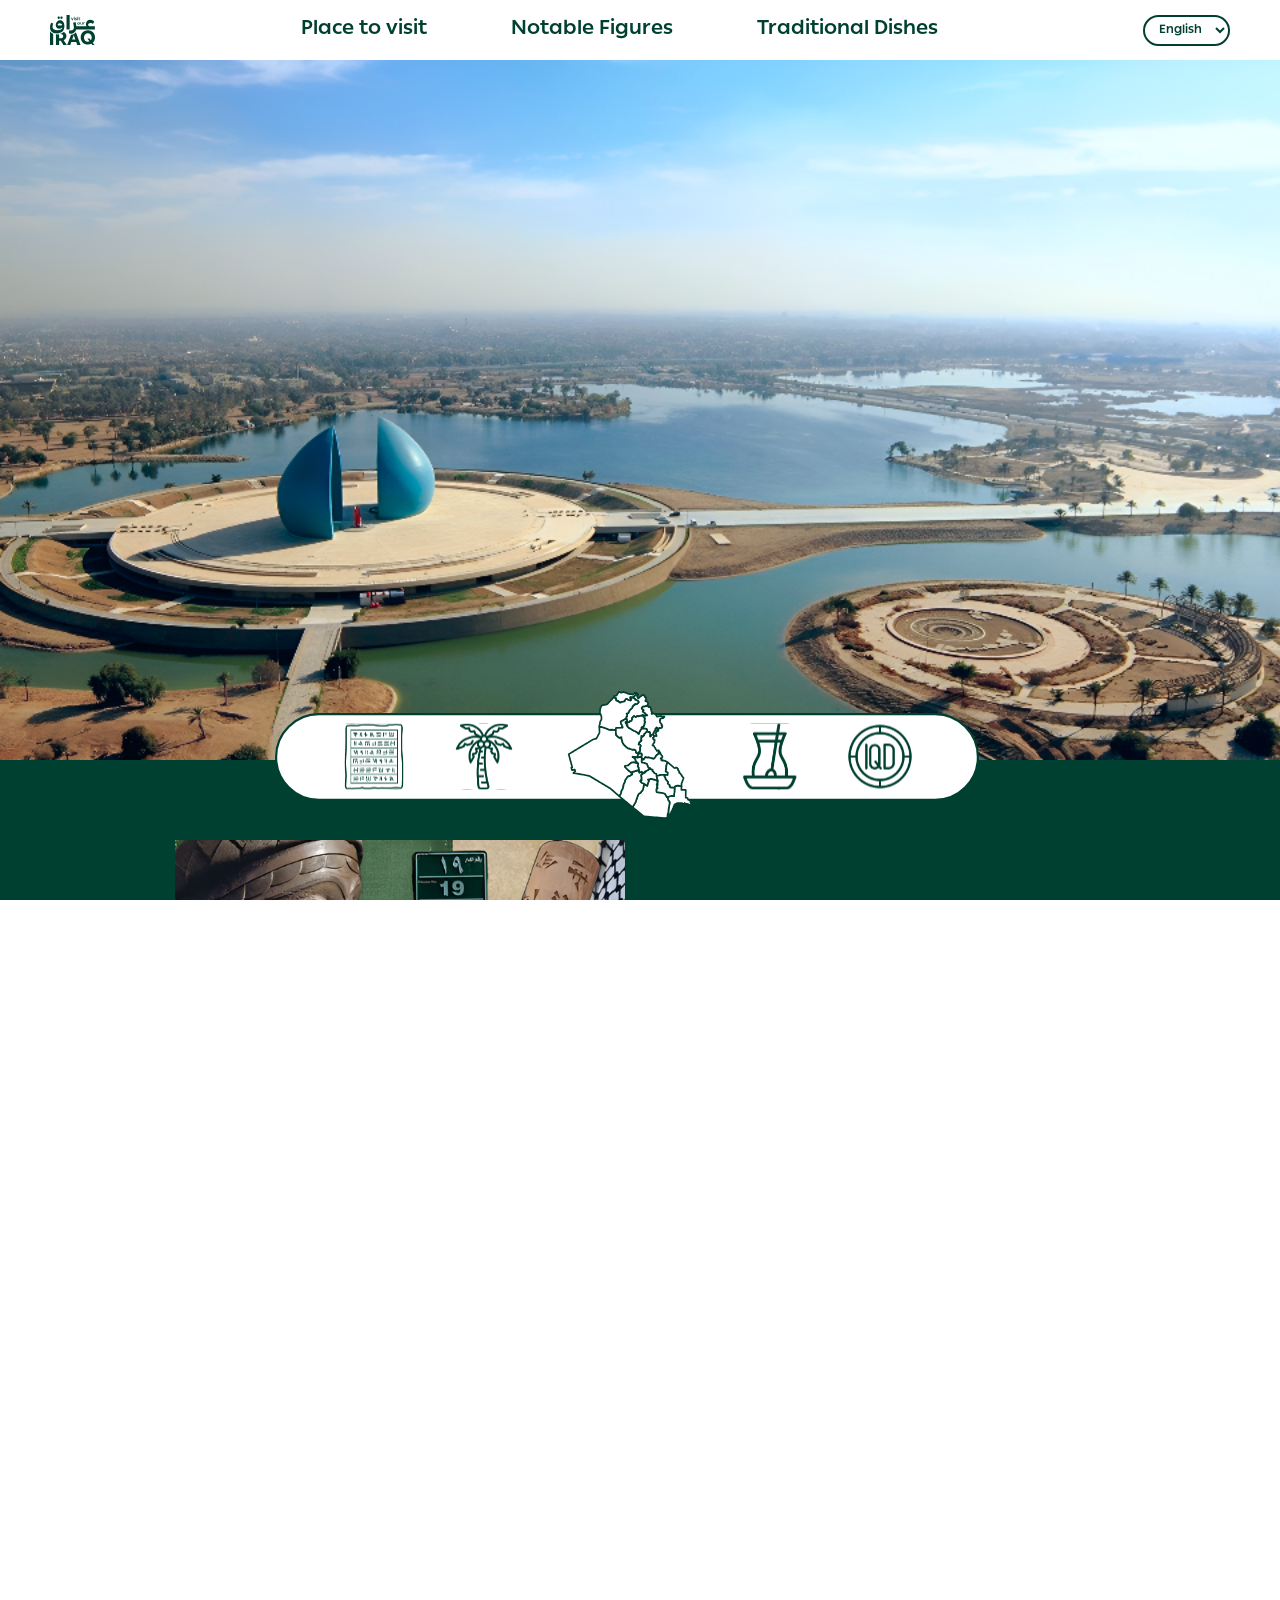
==== commit 33d46fad: "Replace JPG images with PNGs and update references Removed several JPG images from the Images direct" ====
--- a/home/index.html
+++ b/home/index.html
@@ -28,7 +28,7 @@
   <body>
     <main class="main">
       <div class="main-image">
-        <img src="/Images/image1.png">
+        <img src="/Images/baghdad.png">
       </div>
       <div class="T-iraq">
         <svg width="800" height="100" viewBox="0 0 800 100" fill="none" xmlns="http://www.w3.org/2000/svg" xmlns:xlink="http://www.w3.org/1999/xlink">
@@ -57,8 +57,8 @@
         <image id="image3_1_134" width="256" height="256" preserveAspectRatio="none" xlink:href="[data-uri]"/>
         </defs>
         </svg>
-      </div>
-      <div class="iraq-map">
+
+        <div class="iraq-map">
         <svg width="150" height="152" viewBox="0 0 150 152" fill="none" xmlns="http://www.w3.org/2000/svg">
         <path d="M80.6521 2.17162L80.5862 2.43564L80.6356 2.53465L80.685 2.55115L80.718 2.58416L80.7509 2.66667L80.7674 2.69967L80.7839 2.71617L80.8168 2.73267L80.8498 2.74917L80.8827 2.78218L80.9321 2.79868L80.9486 2.84818V2.91419L80.8168 3.19472L80.7674 3.31023V3.39274V3.45875L80.7839 3.57426L80.8003 3.68977L80.8333 3.73927L80.8662 3.77228L80.9321 3.78878H81.0145L81.0474 3.80528L81.0803 3.83828L81.1133 4.0528V4.11881L81.0968 4.16831L80.9321 4.25082L80.7674 4.38284L80.6521 4.49835L80.4709 4.72937L80.4215 4.84488V4.91089L80.4874 5.0429L80.4545 5.10891L80.3721 5.15841L80.1909 5.24092L79.878 5.40594L79.7956 5.48845L79.565 5.80198L79.4992 5.90099L79.4168 5.9835L79.3015 6.066L79.0215 6.19802L78.9062 6.24752L78.8403 6.28053L78.8568 6.34653L78.8897 6.37954V6.42904L78.8239 6.46204L78.2639 6.69307L78.0003 6.84158L77.9015 6.92409L77.8521 7.0396L77.7862 7.23762L77.7368 7.33663L77.6544 7.40264L77.5391 7.43564L77.325 7.53465L77.0286 7.88118L76.5674 7.76567L76.1391 7.58416L75.085 7.40264L74.9203 7.35313L74.6403 7.20462L74.5744 7.18812L74.5085 7.17161L74.4591 7.18812L74.4097 7.23762L74.3438 7.30363L74.2944 7.36963L74.2285 7.51815L74.2121 7.58416V7.65016L74.1956 7.79868L74.1462 7.94719L74.0968 8.09571V8.16171V8.22772V8.29373L74.1462 8.37623V8.42574L74.1791 8.47524L74.2121 8.54125L74.3603 8.65676L74.4427 8.68977L74.525 8.72277H74.7391L74.8544 8.75577L74.9862 8.82178L75.2332 8.90429L75.3321 8.92079L75.4144 8.95379L75.4638 9.0198L75.4968 9.10231L75.5133 9.20132L75.5297 9.28382V9.38284L75.4968 9.46534L75.365 9.72937L75.2991 9.81188L75.2332 9.86138L75.1509 9.89439L75.1344 9.92739L75.1674 10.0429L75.1838 10.1089V10.1584V10.2079V10.2574L75.2003 10.3564V10.4059L75.2168 10.4719V10.571L75.2003 10.6865L75.1344 10.901L75.085 10.9505H75.0191L74.9697 10.9175L74.7227 10.835L74.5744 10.868L74.4756 10.9175L74.4262 10.9835L74.3932 11.0825V11.198L74.3768 11.2805L74.3438 11.363L74.2285 11.3795L74.0144 11.33L71.8403 10.736L71.3626 10.5049L71.0991 10.2574L70.6379 9.92739L70.4403 9.71287L70.1932 9.51485L69.9791 9.39934L69.4026 9.33333L69.1556 9.41584L68.9415 9.58085L68.8426 9.76237L68.3815 10.3234L67.9367 11.066L67.805 11.495L67.6567 11.8251L67.5909 12.1221L67.3767 12.2871L66.8662 12.5346L66.2567 12.6007L64.2967 12.8647L63.0614 13.5577L62.8802 13.5082L62.6661 13.5247L62.485 13.5577L62.3367 13.6568L62.2214 13.8878L62.0897 13.5908L62.0073 13.4752L61.9085 13.3762L61.6779 13.2607H61.5626L61.0355 13.5247H60.8708L60.772 13.3762L60.8049 13.2277L60.9532 13.1287L61.2826 12.9967L61.1508 12.8482L61.0355 12.8152L60.9202 12.7987L60.772 12.7327L60.5085 12.4851L60.0473 11.9736L59.9155 11.8746L59.7344 11.8416L59.6026 11.8746L59.5202 11.9571L59.4544 12.0396L59.372 12.0726H58.7461L58.4991 11.9406L58.3014 11.363L58.0379 11.1815L57.5767 10.934L57.2802 11.0495L57.1155 10.901L57.1814 10.703L57.5767 10.67L57.412 10.3564L57.2802 10.2244L57.2473 10.0429L57.3626 9.63036L57.1155 9.58085L57.099 9.26732L57.1649 8.88779V8.60726L56.8685 8.93729L56.6049 8.95379L56.3414 8.75577L55.7649 8.17821L55.5179 7.78218L55.3037 7.33663L55.2049 6.92409V6.64356L55.1061 6.42904L55.0073 6.24752L54.9084 6.0165L55.5673 5.93399L56.4402 5.65346L57.7249 5.43894L57.972 5.32343L58.0214 5.22442L58.2026 4.71287L60.0967 1.94059L60.1461 1.79208L60.1791 1.66007L60.1955 1.52805L60.2944 1.37954L60.3932 1.31353L61.1344 1H61.2661L61.4473 1.0165L61.5791 1.11551L61.6449 1.44554L61.7767 1.54455L63.0285 1.9571L63.6214 2.0396L64.2638 1.82508L64.6591 1.52805L65.2356 1.28053L65.8285 1.11551L66.3062 1.08251L66.5532 1.14852L68.5297 2.22112L68.645 2.25412L68.7603 2.27063L68.892 2.25412L69.0403 2.10561L69.172 2.0396L69.452 2.0066L69.6332 2.0396L70.0285 2.35313L70.2262 2.50165L70.8521 2.81518L71.5438 3.39274L71.7909 3.49175L71.9885 3.47525L72.3509 3.32673L72.5485 3.29373L72.7297 3.32673L72.8615 3.39274L73.125 3.60726L73.5203 3.75577L73.8827 3.80528L75.4144 3.70627L75.8097 3.73927L76.1721 3.82178L76.3203 3.93729L76.6333 4.25082L76.7486 4.31683L76.9462 4.26733L77.2097 3.9868L78.0168 3.83828L78.478 3.31023L78.9227 2.66667L79.4662 2.18812L80.158 2.07261L80.6521 2.17162Z" fill="white" stroke="#004030" stroke-width="2" stroke-linecap="round" stroke-linejoin="round"/>
         <path d="M80.6521 2.17145L80.9486 2.20445L82.398 2.81501L82.7274 3.04604L82.9745 3.29356L83.1557 3.62359L83.2874 4.05263L83.3533 4.46518L83.3698 4.7127L83.3533 4.89422L83.238 5.10874L83.0898 5.17475L82.9086 5.20775L82.711 5.32326L82.4639 5.65329L82.3321 6.03283V6.44537L82.4474 6.82491L83.0404 8.21105L83.1392 8.40907L83.271 8.52458L83.8969 8.67309L84.0945 8.65659L84.2263 8.52458L84.3745 8.21105L84.6051 7.79851L84.6545 7.50148L84.7863 7.30346L86.0545 6.87441L86.4498 6.65989L86.8286 6.36286L87.191 5.90082L87.7345 5.38927L88.311 4.96022L88.8051 4.7292L89.0851 4.7127L90.6663 4.94372L90.9628 5.09224L91.1439 5.42227L90.9463 5.96682V6.14834L91.0616 6.47837L91.1439 6.61039L91.2592 6.65989L91.3745 6.6929L91.4734 6.7754L91.5392 6.89092L91.6216 7.18795L91.6875 7.27045L91.8192 7.30346L92.1157 7.22095L92.264 7.20445L92.3628 7.27045L92.544 7.45197L92.8734 7.63349L92.9722 7.79851L92.9392 7.99653L92.7745 8.21105L92.6922 8.7061L92.7745 9.05263L92.9228 9.34966L92.9887 9.7787L92.9063 10.2242L92.7087 10.5708L92.1651 11.2308L92.0004 11.6929L92.1322 12.0229L92.4287 12.2209L92.8239 12.3035L93.2851 12.287L93.4993 12.32L93.6969 12.485L93.8287 12.65L93.9769 12.7655L94.1581 12.815L94.3557 12.8315L94.6028 12.9635L94.8334 13.2605L95.1957 13.9371L95.3604 14.3497L95.3275 14.6962L95.031 15.3728L94.8828 16.0163L94.8663 16.4124L94.8169 16.4454L94.6357 16.5279L94.5698 16.5774L94.5369 16.8744L94.751 17.1549L94.8004 17.2044L94.751 17.386L94.6687 17.5675L94.4545 17.881L94.2898 17.9965L94.0757 18.079L93.5487 18.046L92.9063 17.881H92.6098L92.2804 17.9635L91.4898 18.3596L90.831 18.5246L90.1557 18.6401L89.711 18.5081L89.4639 18.4751L89.151 18.5741L88.6898 18.9371L88.4098 19.2671L88.2451 19.5147L87.7345 19.9602V20.3563L87.8169 20.5708L88.6898 21.9074L88.8381 21.7259L88.9369 21.6599H89.0851L89.2333 21.7919L89.991 22.716L90.0734 22.848L90.1228 23.013L89.9745 23.1615L89.6286 23.3265L89.5133 23.4256L89.431 23.5741L89.3486 23.6896L89.2333 23.8216L88.9039 24.0691L88.9698 24.3166L89.0522 24.4817L90.5675 25.5708L90.9134 25.7193L91.0945 25.8348L91.2263 25.9503L92.3298 27.2869L92.8075 27.7325L93.1863 27.9965L94.2075 28.5081L94.3063 28.6236L94.3228 28.6896V28.7391V28.7721L94.2898 28.8216L94.2569 28.9371L94.2404 28.9866L94.1416 29.0526L94.0263 29.1021L93.8781 29.1186H93.5322L93.384 29.0691L93.3016 29.0196L93.2687 28.9866L93.2357 28.9536L93.2028 28.9371L93.1369 28.8546L93.0875 28.8216H93.0216L92.8569 28.8381L92.8075 28.8216L92.7087 28.7886H92.6592L92.544 28.8051L92.4945 28.8381L92.4781 28.8876L92.6428 29.1846L92.6592 29.2341L92.5769 29.3496L92.3463 29.4322L92.1981 29.5807L92.1651 29.5972L92.1157 29.5642L92.0828 29.4652V29.1846L92.0498 29.1351L92.0004 29.1021L91.951 29.0856H91.9016L91.8357 29.1351L91.7863 29.2011L91.7698 29.2506L91.7534 29.3826L91.7369 29.4487L91.6875 29.4817H91.6216L91.5063 29.3826L91.4404 29.3001L91.3745 29.2176L91.3087 29.2011L91.2263 29.1846L91.0945 29.2341L91.0122 29.2836L90.9298 29.3166H90.8475L90.7651 29.2341L90.6828 29.1186L90.6004 29.0856H90.4851L90.1228 29.2011L90.0404 29.2176L89.9581 29.2011L89.9086 29.1186V29.0691V29.0196V28.9701L89.8757 28.9371L89.8263 28.9041H89.7769L89.5957 29.0031H89.5463L89.4804 28.9536L89.4475 28.8876L89.3816 28.8546H89.3322L89.0522 28.9701L88.9698 28.8216V28.6401L88.9204 28.5741L88.871 28.5576L88.7063 28.6401L88.6404 28.6896L88.591 28.7556L88.5416 28.9041L88.4922 28.9866L88.3604 29.0856L88.278 29.1846L88.2122 29.2671L88.1298 29.3496L88.0804 29.3331L87.9157 29.2341L87.8498 29.2506L87.8004 29.3001L87.7839 29.3496L87.8004 29.4157L87.8169 29.4817L87.8333 29.5312L87.8004 29.6302H87.751L87.6851 29.5972L87.6028 29.4487L87.5369 29.3826L87.4216 29.3496L87.3392 29.3826L87.2075 29.4487L87.1416 29.4652L87.0922 29.4322L87.0428 29.3826L86.7133 29.2836L86.4004 29.4652H86.2686L86.071 29.4322L85.9722 29.4487L85.8898 29.5147L85.8239 29.5807L85.7416 29.6302L85.4616 29.7457L85.4122 29.7787L85.3298 29.9437L85.2804 29.9602L85.231 29.9437L85.1651 29.9107L84.9345 29.8777L84.8357 29.8447L84.6545 29.7457H84.6051L84.5227 29.8777L84.4404 29.9437L84.2263 30.0592L84.078 30.1087H83.9463L83.8639 30.0922L83.5839 29.9437L83.2545 29.8777L82.431 29.7292L82.1674 29.7787L81.8215 29.9107L81.6074 30.5048L81.4757 30.7688L81.3439 30.8678L81.0145 30.9173L80.4545 30.9503L78.8733 29.7952L78.5274 29.6797L78.2968 29.7127L78.1486 30.1252L77.0615 31.3133L76.1392 32.0889L76.0403 32.2539L76.0568 32.3694L76.1556 32.452L76.4851 32.8315L76.5674 32.9965L76.6333 33.178V33.376L76.5015 33.5411L76.3039 33.7226L76.0733 34.0196L75.9745 34.2341L75.8921 34.6962L75.7274 35.2407L75.5792 35.4388L75.4309 35.5048L75.1015 35.5378L74.6074 35.8348L74.1133 35.8843L73.7839 35.8678L73.5697 35.9668L73.4215 36.1648L73.2568 36.6929L73.125 36.9239L72.878 37.0559L72.5815 37.1054L71.9391 37.1384L71.7086 37.2044L71.4121 37.4685L71.2639 37.5015H71.0991L70.7862 37.4189L70.638 37.3364L69.9627 36.9074L70.078 36.8744L70.1274 36.8579L70.1603 36.8084L70.1768 36.7094L70.1933 36.4784L70.2591 36.2308L70.2756 36.1153V35.9338L70.2097 34.4982L70.1603 34.2176L70.045 34.0031L69.9462 33.9041L69.8803 33.8546L69.798 33.8381L69.7321 33.8051L69.6991 33.7556L69.6827 33.6896L69.7156 33.5741L69.7486 33.4256L69.6827 33.1945L69.6168 33.013L69.5344 32.8975L69.4685 32.815L69.4356 32.7655L69.4191 32.6995L69.4685 32.584L69.5015 32.5015L69.6003 31.9899L69.3533 31.4124L69.3368 31.2968L69.3203 31.1483L69.3862 30.9338L69.7156 30.1747L69.7815 30.0592L69.8803 30.0097H69.9791L70.0944 29.9767L70.2097 29.8612L70.3744 29.4982L70.5062 28.211V27.8645L70.4568 27.7325L70.2591 27.716L70.0121 27.683L69.8474 27.518L69.765 27.0559L69.8803 26.8579L71.8403 26.0493L72.005 25.8843L72.2027 25.5708L72.2521 25.4718L72.2686 25.3893L72.2521 25.0097V24.8942L72.285 24.7292L72.6144 24.1351L72.6474 24.0031L72.6803 23.8711L72.7627 23.7061L72.8121 23.6566L72.9439 23.6401L73.2239 23.4091L73.405 23.046L73.4874 22.8315L73.5697 22.716L74.0309 22.2704L74.1792 22.0889L74.3439 21.7919L74.4756 21.6269L74.5909 21.5114L74.9203 21.3629L75.1345 21.1153L75.2662 21.0493L75.5298 20.8678L75.7768 20.6533L76.4027 19.8942L76.6662 19.4487L76.7815 19.0691L76.7651 18.8051L76.7321 18.6236L76.6662 18.4586L76.6827 18.3926L76.7156 18.3431L76.7815 18.3266L76.9462 18.3596H77.0451L77.1604 18.3266L77.2756 18.2605L77.4239 18.145L77.4733 18.0625L77.4898 17.9635V17.881V17.815L77.4568 17.749L77.4239 17.683L77.3909 17.6005V17.419L77.4239 17.3365L77.4898 17.3035L77.8686 17.353L77.9674 17.3365L78.0992 17.2869L78.1651 17.1879L78.198 17.0724L78.1815 16.8414L78.198 16.7094L78.2474 16.6599L78.2804 16.6434L78.3298 16.6929L78.3792 16.7424L78.4286 16.8084L78.4945 16.8249L78.5933 16.7919L78.8074 16.6434L78.9062 16.4949L79.0545 16.3794L79.1204 16.2803L79.1533 16.2143L79.2192 16.0493L79.598 15.6203L79.7298 15.5048L79.8121 15.4718L79.8451 15.5048L79.8945 15.5213L79.9604 15.5048L79.9768 15.4718L79.9274 15.3728L79.911 15.3068V15.2077L79.9439 15.1747L79.9768 15.1912L80.0098 15.2407L80.0263 15.3068L80.0427 15.3563L80.0921 15.4058L80.158 15.4388L80.2239 15.4553L80.2898 15.4388L80.3721 15.4223L80.4545 15.4058H80.5204L80.5533 15.4223V15.4718L80.5368 15.5378L80.5039 15.6038L80.4874 15.6698L80.5039 15.7523L80.5533 15.8018L80.6521 15.8348L80.7015 15.8018L80.718 15.7358L80.7345 15.6698L80.751 15.5708L80.7839 15.5213L80.8498 15.5048H80.8992H80.9486L81.1133 15.4388L81.1792 15.4058H81.2616L81.3439 15.4388L81.4098 15.4718L81.4263 15.5048V15.5543L81.4427 15.6038L81.4921 15.6368L81.6568 15.6038L81.8545 15.4388L82.1016 15.2737L82.5133 14.9107L82.6286 14.8282L82.8921 14.7457L83.1227 14.3662L83.551 13.9866L84.0945 13.2605L84.1604 13.0955L84.1769 13.013L84.1604 12.9305L84.1274 12.881L84.0945 12.848H84.0616L84.0286 12.8645L83.9957 12.8975L83.9627 12.914L83.9133 12.8975L83.831 12.683L83.7816 12.5345L83.6169 12.386V12.287L83.6004 12.1384L83.5674 12.0559L83.4851 11.9734L83.3533 11.9074L83.1063 11.6929L81.6898 11.0823L81.5745 10.9998L81.5086 10.9173L81.4592 10.8183L81.3933 10.7688L81.3439 10.7523L80.8827 10.7028L80.751 10.6698L80.6851 10.6863L80.6192 10.7028L80.5039 10.7193L80.438 10.6698L80.3227 10.4718L80.3062 10.4223L80.3227 10.3728L80.3392 10.2903V10.2077L80.2404 10.0592L80.1745 10.0097L80.1086 9.99322H80.0592L79.8121 10.0097L79.7792 9.97672V9.94372L79.8121 9.91072L79.878 9.89422L79.911 9.86121L79.9274 9.81171L79.8615 9.69619L79.8121 9.59719L79.7957 9.51468L79.7133 9.39917L79.631 9.31666L79.4333 9.21765L79.2192 9.05263L78.9227 8.87111L78.5933 8.54108L78.5109 8.47507L78.4286 8.45857L78.3298 8.47507L77.9839 8.39257L77.0286 7.88101L77.3251 7.53448L77.5392 7.43547L77.6545 7.40247L77.7368 7.33646L77.7862 7.23745L77.8521 7.03943L77.9015 6.92392L78.0004 6.84141L78.2639 6.6929L78.8239 6.46187L78.8898 6.42887V6.37937L78.8568 6.34636L78.8404 6.28036L78.9062 6.24735L79.0215 6.19785L79.3015 6.06583L79.4168 5.98333L79.4992 5.90082L79.5651 5.80181L79.7957 5.48828L79.878 5.40577L80.191 5.24075L80.3721 5.15824L80.4545 5.10874L80.4874 5.04273L80.4215 4.91072V4.84471L80.471 4.7292L80.6521 4.49818L80.7674 4.38267L80.9321 4.25065L81.0968 4.16815L81.1133 4.11864V4.05263L81.0804 3.83811L81.0474 3.80511L81.0145 3.78861H80.9321L80.8663 3.77211L80.8333 3.7391L80.8004 3.6896L80.7839 3.57409L80.7674 3.45858V3.39257V3.31006L80.8168 3.19455L80.9486 2.91402V2.84802L80.9321 2.79851L80.8827 2.78201L80.8498 2.74901L80.8168 2.7325L80.7839 2.716L80.7674 2.6995L80.751 2.6665L80.718 2.58399L80.6851 2.55099L80.6357 2.53448L80.5862 2.43547L80.6521 2.17145Z" fill="white" stroke="#004030" stroke-width="2" stroke-linecap="round" stroke-linejoin="round"/>
@@ -80,8 +80,10 @@
         <path d="M74.9699 96.6105L74.2452 95.9834L71.7581 94.1187L68.2169 90.5049L67.8546 89.9603L67.7393 89.4158L68.5463 89.0032L69.2546 88.7227L71.0993 88.4587L71.4122 88.4257L71.5769 88.3762L71.9887 88.1122L74.8052 85.6039L75.9911 85.0263L77.2593 84.8613H78.9887L81.5746 85.6534L81.9864 85.7194L82.5134 85.8679L82.5958 85.8844L82.6617 85.8679L82.8264 85.7689L82.9088 85.7359H82.9746L83.057 85.7689L83.1723 85.8514L83.5346 86.231L83.6005 86.363V86.4785V86.6765L83.4687 86.825L82.9417 88.7722L82.9746 89.4323L83.2217 90.0428L84.0617 91.297L84.177 91.6435L84.0288 92.0065L83.9464 92.3036L84.0617 92.6666L84.3746 93.2937L84.424 93.4752L84.2429 93.9372L84.2264 94.0362L84.1441 94.2343L84.0782 94.3333L83.9464 94.2508L83.7652 94.1022L83.3864 94.1517L81.9699 94.5808L74.9699 96.6105Z" fill="white" stroke="#004030" stroke-width="2" stroke-linecap="round" stroke-linejoin="round"/>
         </svg>
       </div>
+      
+      </div>
       <div class="intro-to-iraq">
-        <img src="/Images/Image2.jpg">
+        <img src="/Images/iraq.png">
         <div class="p-iraq">
           <h2>What is Iraq?</h2>
           <p>Lorem Ipsumis simply dummy text of the printing and typesetting industry. Lorem Ipsum has been the industry's standard dummy text ever since the 1500s, when an unknown printer took a galley of type and scrambled it to make a type specimen book. It has survived not only five centuries, but also the leap into electronic typesetting, remaining essentially unchanged. It was popularised with the release of Letraset sheets containing Lorem Ipsum passages, and more recently with desktop publishing software.
@@ -99,19 +101,19 @@
         <p>Iraqi Museum</p>
         </a>        
         <a href="#">
-        <img src="/Images/place4.jpg" alt="Place 3">
+        <img src="/Images/de.png" alt="Place 3">
         <p>Ishtar Gate</p>
         </a>
         <a href="#">
-        <img src="/Images/place5.jpg" alt="Place 3">
+        <img src="/Images/2p.png" alt="Place 3">
         <p>Great Mosque</p>
         </a>   
         <a href="#">
-        <img src="/Images/place2.jpg" alt="Place 3">
+        <img src="/Images/erb.png" alt="Place 3">
         <p>Villao lake</p>
         </a>        
         <a href="#">
-        <img src="/Images/place3.jpg" alt="Place 3">
+        <img src="/Images/kk.png" alt="Place 3">
         <p>Al-Ukhaidir Fortress</p>
         </a>
         </div>
@@ -123,27 +125,27 @@
       <h2>Notable Figures</h2>
       <div class="Figures">
         <a href="../menu/iraqFigures/zahaHadid.html">
-        <img src="/Images/zahaHadid.jpg" alt="Place 3">
+        <img src="/Images/zaha1.png" alt="zaha-hadid">
         <p>Zaha Hadid</p>
         </a>        
         <a href="#">
-        <img src="/Images/zahaHadid.jpg" alt="Place 3">
+        <img src="/Images/zaha1.png" alt="Place 3">
         <p>Zaha Hadid</p>
         </a>        
         <a href="#">
-        <img src="/Images/zahaHadid.jpg" alt="Place 3">
+        <img src="/Images/zaha1.png" alt="Place 3">
         <p>Zaha Hadid</p>
         </a>        
         <a href="#">
-        <img src="/Images/zahaHadid.jpg" alt="Place 3">
+        <img src="/Images/zaha1.png" alt="Place 3">
         <p>Zaha Hadid</p>
         </a>        
         <a href="#">
-        <img src="/Images/zahaHadid.jpg" alt="Place 3">
+        <img src="/Images/zaha1.png" alt="Place 3">
         <p>Zaha Hadid</p>
         </a>        
         <a href="#">
-        <img src="/Images/zahaHadid.jpg" alt="Place 3">
+        <img src="/Images/zaha1.png" alt="Place 3">
         <p>Zaha Hadid</p>
         </a>      
       </div>
@@ -155,23 +157,23 @@
       <h2>Traditional Dishes</h2>
       <div class="Dishes-image">
         <a href="../menu/iraqFood/dolma.html">
-        <img src="/Images/Dolma.jpg" alt="Place 3">
+        <img src="/Images/Dolma.png" alt="Place 3">
         <p>Dolma</p>
         </a>        
         <a href="#">
-        <img src="/Images/Dolma.jpg" alt="Place 3">
+        <img src="/Images/Dolma.png" alt="Place 3">
         <p>Dolma</p>
         </a>
         <a href="#">
-        <img src="/Images/Dolma.jpg" alt="Place 3">
+        <img src="/Images/Dolma.png" alt="Place 3">
         <p>Dolma</p>
         </a>        
         <a href="#">
-        <img src="/Images/Dolma.jpg" alt="Place 3">
+        <img src="/Images/Dolma.png" alt="Place 3">
         <p>Dolma</p>
         </a>        
         <a href="#">
-        <img src="/Images/Dolma.jpg" alt="Place 3">
+        <img src="/Images/Dolma.png" alt="Place 3">
         <p>Dolma</p>
         </a>      
       </div>
--- a/menu/style/style.css
+++ b/menu/style/style.css
@@ -32,52 +32,47 @@
   object-fit: cover;
 }
 
-.main .T-iraq {
+.main .T-iraq svg {
+  width: 55vw;
+  height: 10vw;
   position: absolute;
-  width: 40vw;
-  max-width: 800px;
-  height: auto;
-  left: 42%;
-  top: 39.5%;
-  transform: translateX(-50%);
+  left: 49%;
+  top: 42%;
+  transform: translate(-50%, -50%);
   text-align: center;
   color: #004030;
-  font-size: 2.2vw;
-  font-weight: 800;
-}
-
-.main .iraq-map {
+  font-weight: 800;
+}
+
+.main .T-iraq .iraq-map svg {
   position: absolute;
   width: 20vw;
   max-width: 200px;
-  height: auto;
-  left: 50%;
+  left: 49.3%;
   top: 38%;
   transform: translateX(-50%);
 }
 
 .intro-to-iraq {
   display: flex;
-  flex-wrap: wrap;
-  width: 100%;
-  min-width: 100%;
+  flex-direction: row;
+  justify-content: center;
+  align-items: center;
+  width: 100%;
   background-color: #004030;
-  justify-content: center;
-  align-items: flex-start;
-  padding: 80px 20px;
-  gap: 40px;
+  padding: 80px 40px;
+  gap: 60px;
 }
 
 .intro-to-iraq img {
   width: 450px;
-  max-width: 90%;
   height: auto;
   flex-shrink: 0;
 }
 
 .intro-to-iraq .p-iraq {
   color: #DCA97B;
-  max-width: 740px;
+  max-width: 500px;
 }
 
 .intro-to-iraq .p-iraq h2 {
@@ -101,7 +96,7 @@
   scroll-behavior: smooth;
 }
 
-.Figures-section .Figures{
+.Figures-section .Figures {
   margin-left: 50px;
 }
 
@@ -115,9 +110,15 @@
   transition: border-color 0.5s ease, box-shadow 0.5s ease;
 }
 
-.place-section .place-image img { width: 250px; height: 350px; }
-.Figures-section .Figures img { width: 183px; height: 190px; border-radius: 50%; }
-.food-section .Dishes-image img { width: 250px; height: 298px; }
+.place-section .place-image img {
+  width: 250px; height: 350px;
+}
+.Figures-section .Figures img {
+  width: 183px; height: 190px; border-radius: 50%;
+}
+.food-section .Dishes-image img {
+  width: 250px; height: 298px;
+}
 
 .place-section img:hover,
 .Figures-section img:hover,
@@ -130,15 +131,16 @@
 section h2 {
   text-align: center;
   font-weight: 800;
-  font-size: 46px;
+  font-size: 42px;
   color: #004030;
-  margin-top: 40px;
-}
-h2{
-  font-weight: 800;
-  font-size: 76px;
+  margin-top: 30px;
+}
+
+h2 {
+  font-weight: 800;
+  font-size: 60px;
   color: #DCA97B;
-  margin-top: 150px;
+  margin-top: 60px;
 }
 
 hr {
@@ -149,7 +151,8 @@
   background-color: #DCA97B;
   border-radius: 25px;
 }
-section a{
+
+section a {
   font-family: "Ping", sans-serif;
   font-weight: 200;
   font-size: 19px;
@@ -157,6 +160,7 @@
   text-align: center;
   text-decoration: none;
 }
+
 .View-more {
   display: flex;
   justify-content: center;
@@ -180,56 +184,106 @@
   box-shadow: 3px 5px 15px rgba(0, 0, 0, 0.4);
 }
 
-@media (max-width: 1320px) {
-  .main .T-iraq { font-size: 2vw; }
-  .main .iraq-map { width: 18vw; }
-}
-
-@media (max-width: 1024px) {
-  .main .T-iraq {
-    width: 50vw;
-    font-size: 2.2vw;
-    top: 58%;
-  }
-  .main .iraq-map {
-    width: 20vw;
-    top: 66%;
-  }
-}
-
-@media (max-width: 768px) {
-  .main .T-iraq {
-    width: 70vw;
-    font-size: 4vw;
-    top: 55%;
-  }
-  .main .iraq-map {
-    width: 35vw;
-    top: 63%;
-  }
-
+
+@media (max-width: 480px) {
+  .main-image {
+    height: 400px;
+  }
+  .main .T-iraq svg {
+    width: 80vw; height: 15vw; top: 22.4%;
+  }
+  .main .T-iraq .iraq-map svg {
+    width: 50vw; max-width: none; top: 20.9%;
+  }
   .intro-to-iraq {
-    flex-direction: column;
-    align-items: center;
-  }
-
-  .intro-to-iraq img { width: 80%; }
-
-  .intro-to-iraq .p-iraq h2 { font-size: 28px; }
-  .intro-to-iraq .p-iraq p { font-size: 20px; }
-}
-
-@media (max-width: 480px) {
-  .main .T-iraq {
-    width: 90vw;
-    font-size: 5vw;
-    top: 50%;
-  }
-  .main .iraq-map {
-    width: 50vw;
-    top: 58%;
-  }
-
-  .intro-to-iraq .p-iraq h2 { font-size: 24px; }
-  .intro-to-iraq .p-iraq p { font-size: 20px; }
-}
+    flex-direction: column; padding: 40px 15px; gap: 30px;
+  }
+  .intro-to-iraq img {
+    width: 90%;
+  }
+  .intro-to-iraq .p-iraq {
+    max-width: 90%;
+  }
+  .intro-to-iraq .p-iraq h2 {
+    font-size: 28px;
+  }
+  .intro-to-iraq .p-iraq p {
+    font-size: 16px;
+  }
+  h2 {
+    font-size: 36px;
+  }
+  section h2 {
+    font-size: 28px;
+  }
+  .place-section .place-image img,
+  .food-section .Dishes-image img {
+    width: 180px; height: 250px;
+  }
+  .Figures-section .Figures img {
+    width: 130px; height: 140px;
+  }
+}
+
+@media (max-width: 768px) and (min-width: 481px) {
+  .main-image {
+    height: 500px;
+  }
+  .main .T-iraq svg {
+    width: 70vw; height: 12vw; top: 38%;
+  }
+  .main .T-iraq .iraq-map svg {
+    width: 35vw; top: 33%;
+  }
+  .intro-to-iraq {
+    flex-direction: row; padding: 60px 20px; gap: 40px;
+  }
+  .intro-to-iraq img {
+    width: 60%;
+  }
+  .intro-to-iraq .p-iraq {
+    max-width: 60%;
+  }
+  .intro-to-iraq .p-iraq h2 {
+    font-size: 32px;
+  }
+  .intro-to-iraq .p-iraq p {
+    font-size: 18px;
+  }
+  h2 {
+    font-size: 48px;
+  }
+  section h2 {
+    font-size: 36px;
+  }
+}
+
+@media (min-width: 1024px) {
+  .main-image{
+    height: 700px;
+  }
+  .main .T-iraq svg {
+    width: 55vw; height: 10vw; top: 42%;
+  }
+  .main .T-iraq .iraq-map svg {
+    width: 20vw; max-width: 200px; top: 38%;
+  }
+  .intro-to-iraq {
+    flex-direction: row; padding: 80px 40px; gap: 60px;
+  }
+  .intro-to-iraq img {
+    width: 450px;
+  }
+  .intro-to-iraq .p-iraq h2 {
+    font-size: 36px;
+  }
+  .intro-to-iraq .p-iraq p {
+    font-size: 20px;
+  }
+  h2 {
+    font-size: 60px;
+  }
+  section h2 {
+    font-size: 42px;
+  }
+}
--- a/main/hfStyle.css
+++ b/main/hfStyle.css
@@ -2,6 +2,7 @@
   font-family: 'Ping';
   src: url(/Ping.Font.Tlwen.com/PingAR+LT-Bold.otf);
 }
+
 html, body {
   margin: 0;
   padding: 0;
@@ -10,13 +11,13 @@
   font-family: 'Ping', sans-serif;
 }
 
-/* ====== الهيدر ====== */
 header {
   display: flex;
-  justify-content: space-between;
+  flex-direction: column;
+  justify-content: center;
   align-items: center;
-  padding: 0 50px;
-  height: 50px;
+  gap: 10px;
+  padding: 10px;
 }
 
 .left .logo {
@@ -24,178 +25,194 @@
 }
 
 nav ul {
-  position: relative;
-  white-space: nowrap;
-  text-align: right;
-}
+  text-align: center;
+  padding: 0;
+  margin: 0;
+}
+
 nav ul li {
-  display: inline;
   list-style-type: none;
-  width: 10%;
-  padding: 0 60px;
-}
+  padding: 10px 0;
+}
+
 nav li a {
   text-decoration: none;
-  font-size: 20px;
-}
-nav ul li a:hover {
+  font-size: 16px;
+}
+
+nav li a:hover {
   position: relative;
   left: -3px;
   transition: color 0.3s ease;
 }
 
 .right select#language-select {
-  padding: 3px 15px;
+  padding: 3px 10px;
   border-radius: 30px;
   font-family: "Ping", sans-serif;
   border: 2px solid;
-  font-size: 14px;
+  font-size: 12px;
   cursor: pointer;
 }
 
-/* ====== الفوتر ====== */
 footer {
   background-color: #004030;
-  width: 1440px; 
-  height: 210px;
-  display: flex;
-  justify-content: left;
+  width: 100%; 
+  height: auto;
+  display: flex;
+  flex-direction: column;
   align-items: center;
-  line-height: 0;
+  padding: 20px 0;
+  text-align: center;
   margin-top: auto;
 }
 
 .footer-links {
   display: flex;
   flex-direction: column;
-  align-items: center;
-  gap: 100px;
+  gap: 20px;
 }
 
 .footer-links a {
-  position: relative;
   display: flex;        
   align-items: center;
   gap: 10px;
   text-decoration: none;
   font-weight: 800;
+  font-size: 16px;
+  color: #DCA97B;  
+  justify-content: center;
+}
+
+.footer-links a i {
   font-size: 20px;
-  color: #DCA97B;  
-  padding-left: 55px;        
-}
-.footer-links a i {
-  font-size: 23px;
   color: #DCA97B;
-  position: relative;
-  top: -3px;
-}
+}
+
 .footer-links a:hover {
-  position: relative;
-  left: -3px;
   color: #ecdaca;
 }
+
 .footer-links a:hover i {
   color: #ecdaca;
 }
 
-.top-links{
-  padding-top: 20px;
-}
-.bottom-links{
-  padding-bottom: 40px;
-}
 .top-links,
 .bottom-links {
   display: flex;
-  gap: 500px;
-}
-
-/* ====== الميديا ====== */
-
-/* للكومبيوتر */
-@media (min-width: 1025px) {
+  flex-direction: column;
+  gap: 20px;
+}
+
+@media (min-width: 769px) and (max-width: 1024px) {
+  header {
+    flex-direction: row;
+    justify-content: space-between;
+    padding: 0 20px;
+    height: auto;
+  }
+
+  nav ul {
+    text-align: right;
+  }
+
+  nav ul li {
+    display: inline-block;
+    padding: 0 20px;
+  }
+
+  nav li a {
+    font-size: 18px;
+  }
+
+  .right select#language-select {
+    font-size: 14px;
+    padding: 3px 15px;
+  }
+
   footer {
-    width: 1440px; 
-  }
-  nav ul li {
-    padding: 0 60px;
-  }
-}
-
-/* للتابلت */
-@media (max-width: 1024px) {
-  header {
-    padding: 0 20px;
-  }
-
-  nav ul li {
-    padding: 0 30px;
+    flex-direction: column;
+    padding: 30px 0;
+  }
+
+  .footer-links {
+    gap: 40px;
   }
 
   .top-links,
   .bottom-links {
-    gap: 200px;
+    flex-direction: row;
+    gap: 100px;
+  }
+}
+
+@media (min-width: 1025px) and (max-width: 1440px) {
+  header {
+    flex-direction: row;
+    justify-content: space-between;
+    padding: 0 50px;
+    height: 60px;
+  }
+
+  nav ul li {
+    display: inline-block;
+    padding: 0 40px;
+  }
+
+  nav li a {
+    font-size: 20px;
   }
 
   footer {
-    width: 100%;
-    height: auto;
+    flex-direction: row;
+    justify-content: flex-start;
+    padding: 40px 60px;
+    text-align: left;
+  }
+
+  .footer-links {
     flex-direction: column;
-    padding: 20px 0;
-  }
-
-  .footer-links {
-    gap: 50px;
-  }
-}
-
-/* للموبايل */
-@media (max-width: 768px) {
-  header {
-    flex-direction: column;
-    height: auto;
-    gap: 10px;
-    padding: 10px;
-  }
-
-  nav ul {
-    text-align: center;
-  }
-
-  nav ul li {
-    display: block;
-    padding: 10px 0;
-  }
-
-  nav li a {
-    font-size: 18px;
-  }
-
-  .right select#language-select {
-    font-size: 12px;
-    padding: 3px 10px;
-  }
-
-  footer {
-    width: 100%;
-    height: auto;
-    flex-direction: column;
-    text-align: center;
-  }
-
-  .footer-links {
-    gap: 30px;
+    gap: 60px;
   }
 
   .top-links,
   .bottom-links {
-    flex-direction: column;
-    gap: 20px;
+    flex-direction: row;
+    gap: 200px;
   }
 
   .footer-links a {
-    font-size: 16px;
-    padding-left: 0;
-    justify-content: center;
-  }
-}
+    font-size: 20px;
+    padding-left: 40px;
+    justify-content: flex-start;
+  }
+}
+
+@media (min-width: 1441px) {
+  header {
+    padding: 0 80px;
+    height: 70px;
+  }
+
+  nav ul li {
+    padding: 0 50px;
+  }
+
+  nav li a {
+    font-size: 22px;
+  }
+
+  footer {
+    padding: 50px 100px;
+  }
+
+  .top-links,
+  .bottom-links {
+    gap: 300px;
+  }
+
+  .footer-links a {
+    font-size: 22px;
+    padding-left: 50px;
+  }
+}
